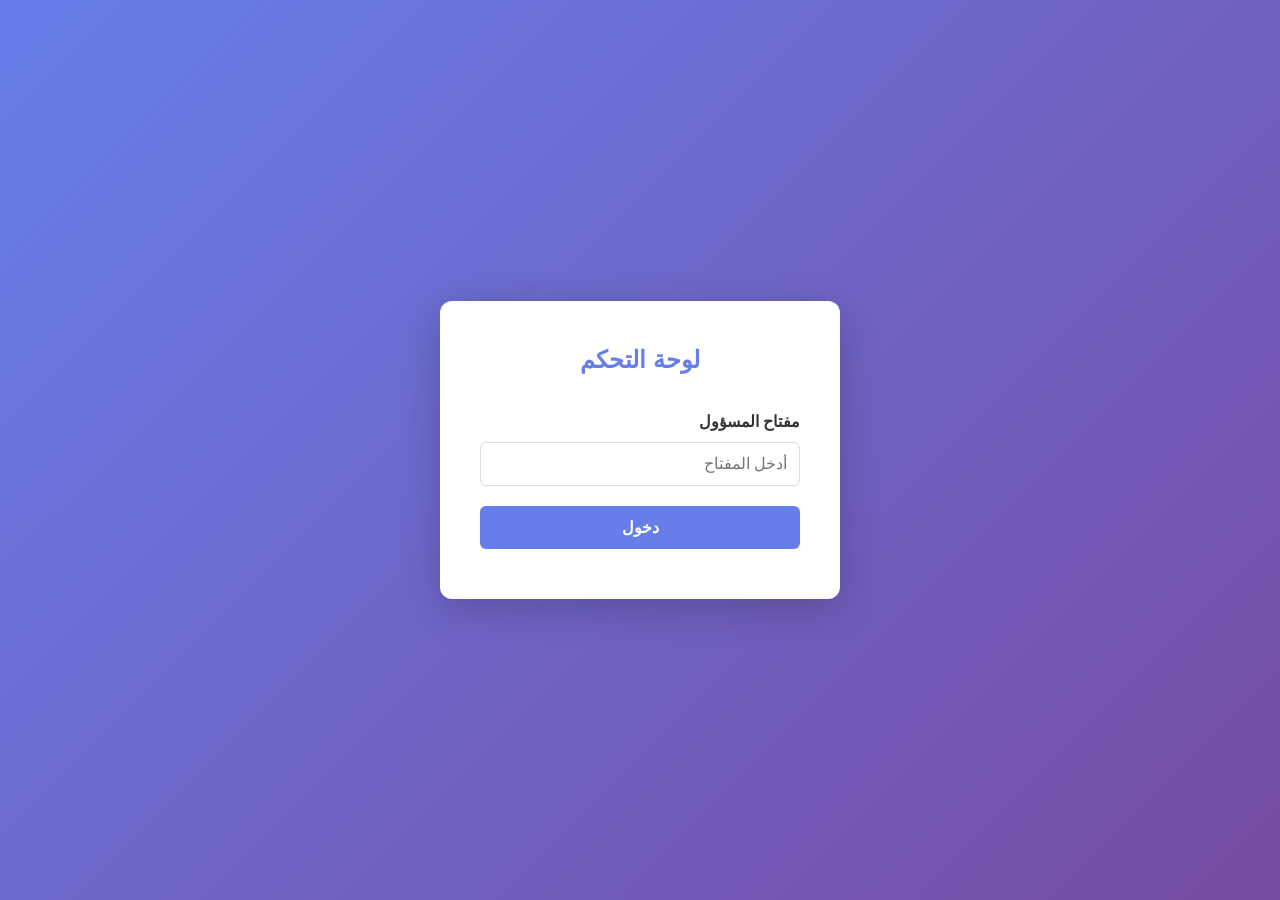
==== admin.html @ 454ccf88 "مزامنة تلقائية 2026-09-12 16:45" ====
<!DOCTYPE html>
<html lang="ar" dir="rtl">
<head>
<meta charset="UTF-8">
<meta name="viewport" content="width=device-width, initial-scale=1.0">
<title>لوحة التحكم - SPACEBOOKs</title>
<link rel="icon" type="image/png" sizes="32x32" href="assets/favicon-32.png">
<style>
* {
  margin: 0;
  padding: 0;
  box-sizing: border-box;
}
body {
  font-family: Cairo, 'Segoe UI', Tahoma, Geneva, Verdana, sans-serif;
  background: #f5f5f5;
  color: #333;
  line-height: 1.6;
}
.login-page {
  display: flex;
  align-items: center;
  justify-content: center;
  height: 100vh;
  background: linear-gradient(135deg, #667eea 0%, #764ba2 100%);
}
.login-card {
  background: white;
  padding: 40px;
  border-radius: 12px;
  box-shadow: 0 10px 40px rgba(0,0,0,.2);
  width: 100%;
  max-width: 400px;
}
.login-card h1 {
  text-align: center;
  margin-bottom: 30px;
  color: #667eea;
  font-size: 1.5rem;
}
.field {
  margin-bottom: 20px;
}
.field label {
  display: block;
  margin-bottom: 8px;
  font-weight: 600;
  color: #333;
}
.field input {
  width: 100%;
  padding: 12px;
  border: 1px solid #ddd;
  border-radius: 6px;
  font-size: 1rem;
  font-family: inherit;
}
.field input:focus {
  outline: none;
  border-color: #667eea;
  box-shadow: 0 0 0 3px rgba(102, 126, 234, 0.1);
}
.btn {
  padding: 12px 24px;
  border: none;
  border-radius: 6px;
  font-size: 1rem;
  font-weight: 600;
  cursor: pointer;
  transition: all 0.3s;
  font-family: inherit;
}
.btn-primary {
  background: #667eea;
  color: white;
  width: 100%;
}
.btn-primary:hover {
  background: #5568d3;
}
.btn-secondary {
  background: #e0e0e0;
  color: #333;
}
.btn-secondary:hover {
  background: #d0d0d0;
}
.btn-danger {
  background: #f43f5e;
  color: white;
}
.btn-danger:hover {
  background: #e63946;
}
.btn-success {
  background: #10b981;
  color: white;
}
.btn-success:hover {
  background: #059669;
}
.error-msg {
  color: #f43f5e;
  margin-top: 10px;
  text-align: center;
  font-size: 0.9rem;
}

.admin-layout {
  display: flex;
  height: 100vh;
}
.admin-sidebar {
  width: 250px;
  background: #2d3748;
  color: white;
  padding: 20px;
  overflow-y: auto;
}
.admin-sidebar h2 {
  margin-bottom: 30px;
  font-size: 1.2rem;
  padding-bottom: 15px;
  border-bottom: 1px solid rgba(255,255,255,.2);
}
.sidebar-nav {
  list-style: none;
}
.sidebar-nav li {
  margin-bottom: 10px;
}
.sidebar-nav button {
  width: 100%;
  padding: 12px;
  background: transparent;
  border: none;
  color: #ccc;
  text-align: right;
  cursor: pointer;
  border-radius: 6px;
  transition: all 0.3s;
  font-family: inherit;
  font-size: 0.95rem;
}
.sidebar-nav button:hover,
.sidebar-nav button.active {
  background: rgba(255,255,255,.1);
  color: white;
}
.admin-header {
  background: white;
  padding: 20px;
  border-bottom: 1px solid #e0e0e0;
  display: flex;
  justify-content: space-between;
  align-items: center;
}
.admin-header h1 {
  font-size: 1.5rem;
  color: #333;
}
.logout-btn {
  background: #f43f5e;
  color: white;
  border: none;
  padding: 10px 20px;
  border-radius: 6px;
  cursor: pointer;
  font-family: inherit;
}
.logout-btn:hover {
  background: #e63946;
}
.admin-content {
  flex: 1;
  overflow-y: auto;
  padding: 30px;
}
.panel {
  display: none;
}
.panel.active {
  display: block;
}

.section {
  background: white;
  padding: 30px;
  border-radius: 12px;
  margin-bottom: 30px;
  box-shadow: 0 2px 8px rgba(0,0,0,.1);
}
.section h2 {
  margin-bottom: 20px;
  color: #333;
}

.form-grid {
  display: grid;
  grid-template-columns: 1fr 1fr;
  gap: 20px;
  margin-bottom: 20px;
}
.form-grid.full {
  grid-template-columns: 1fr;
}

.items-list {
  border: 1px solid #e0e0e0;
  border-radius: 8px;
  overflow: hidden;
}
.item-row {
  padding: 15px;
  border-bottom: 1px solid #e0e0e0;
  display: flex;
  justify-content: space-between;
  align-items: center;
  gap: 15px;
}
.item-row:last-child {
  border-bottom: none;
}
.item-info {
  flex: 1;
  min-width: 0;
}
.item-info h4 {
  margin-bottom: 5px;
  color: #333;
  word-break: break-word;
}
.item-info p {
  font-size: 0.85rem;
  color: #666;
  margin: 2px 0;
}
.item-actions {
  display: flex;
  gap: 10px;
  flex-wrap: wrap;
}
.item-actions button {
  padding: 8px 12px;
  font-size: 0.85rem;
}

.status-badge {
  display: inline-block;
  padding: 4px 12px;
  border-radius: 20px;
  font-size: 0.8rem;
  font-weight: 600;
}
.status-published {
  background: #d1fae5;
  color: #065f46;
}
.status-draft {
  background: #fed7aa;
  color: #92400e;
}

.modal-overlay {
  display: none;
  position: fixed;
  top: 0;
  left: 0;
  right: 0;
  bottom: 0;
  background: rgba(0,0,0,.5);
  z-index: 1000;
  align-items: center;
  justify-content: center;
}
.modal-overlay.show {
  display: flex;
}
.modal-box {
  background: white;
  border-radius: 12px;
  padding: 30px;
  max-width: 600px;
  width: 90%;
  max-height: 90vh;
  overflow-y: auto;
  box-shadow: 0 10px 40px rgba(0,0,0,.3);
}
.modal-box h3 {
  margin-bottom: 20px;
  color: #333;
}
.modal-close {
  position: absolute;
  top: 20px;
  left: 20px;
  background: none;
  border: none;
  font-size: 1.5rem;
  cursor: pointer;
  color: #999;
}

.toast {
  position: fixed;
  bottom: 20px;
  right: 20px;
  background: #333;
  color: white;
  padding: 15px 20px;
  border-radius: 8px;
  box-shadow: 0 4px 12px rgba(0,0,0,.15);
  z-index: 2000;
  animation: slideIn 0.3s ease-out;
}
.toast.error {
  background: #f43f5e;
}
.toast.success {
  background: #10b981;
}
@keyframes slideIn {
  from {
    transform: translateX(400px);
    opacity: 0;
  }
  to {
    transform: translateX(0);
    opacity: 1;
  }
}

.link-generator {
  background: #f9fafb;
  padding: 20px;
  border-radius: 8px;
  margin-top: 20px;
}
.link-row {
  display: flex;
  gap: 10px;
  margin-bottom: 10px;
  align-items: center;
}
.link-row input {
  flex: 1;
  padding: 10px;
  border: 1px solid #ddd;
  border-radius: 6px;
  font-family: monospace;
  font-size: 0.9rem;
}
.link-row button {
  padding: 10px 15px;
  background: #667eea;
  color: white;
  border: none;
  border-radius: 6px;
  cursor: pointer;
  font-family: inherit;
}
.link-row button:hover {
  background: #5568d3;
}

.checkbox-group {
  display: flex;
  flex-wrap: wrap;
  gap: 15px;
  margin: 10px 0;
}
.checkbox-item {
  display: flex;
  align-items: center;
  gap: 8px;
}
.checkbox-item input {
  cursor: pointer;
}
.checkbox-item label {
  cursor: pointer;
  margin: 0;
}
</style>
</head>
<body>

<div id="loginPage" class="login-page">
  <div class="login-card">
    <h1>لوحة التحكم</h1>
    <form id="loginForm">
      <div class="field">
        <label>مفتاح المسؤول</label>
        <input type="password" id="adminKey" required placeholder="أدخل المفتاح">
      </div>
      <button type="submit" class="btn btn-primary">دخول</button>
      <div class="error-msg" id="loginError"></div>
    </form>
  </div>
</div>

<div id="adminPanel" style="display: none;">
  <div class="admin-layout">
    <div class="admin-sidebar">
      <h2>التحكم</h2>
      <ul class="sidebar-nav">
        <li><button data-panel="books">الكتب</button></li>
        <li><button data-panel="banners">البانرات</button></li>
        <li><button data-panel="series">السلاسل</button></li>
        <li><button data-panel="links">مولد الروابط</button></li>
      </ul>
      <button class="logout-btn" id="logoutBtn" style="margin-top: 30px; width: 100%;">تسجيل خروج</button>
    </div>

    <div style="flex: 1; display: flex; flex-direction: column;">
      <div class="admin-header">
        <h1 id="panelTitle">الكتب</h1>
        <span style="color: #999;">مرحباً بك في لوحة التحكم</span>
      </div>

      <div class="admin-content">
        <!-- الكتب -->
        <div id="books" class="panel active">
          <div class="section">
            <h2>إدارة الكتب</h2>
            <button class="btn btn-success" id="addBookBtn">+ كتاب جديد</button>
            <div id="booksList" class="items-list" style="margin-top: 20px;"></div>
          </div>
        </div>

        <!-- البانرات -->
        <div id="banners" class="panel">
          <div class="section">
            <h2>إدارة البانرات</h2>
            <button class="btn btn-success" id="addBannerBtn">+ بانر جديد</button>
            <div id="bannersList" class="items-list" style="margin-top: 20px;"></div>
          </div>
        </div>

        <!-- السلاسل -->
        <div id="series" class="panel">
          <div class="section">
            <h2>إدارة السلاسل</h2>
            <button class="btn btn-success" id="addSeriesBtn">+ سلسلة جديدة</button>
            <div id="seriesList" class="items-list" style="margin-top: 20px;"></div>
          </div>
        </div>

        <!-- مولد الروابط -->
        <div id="links" class="panel">
          <div class="section">
            <h2>مولد روابط العناصر</h2>
            <p style="color: #666; margin-bottom: 20px;">انسخ رابط أي عنصر وشاركه مع الآخرين</p>

            <div style="margin-bottom: 30px;">
              <h3 style="margin-bottom: 15px;">الكتب</h3>
              <div id="linksBooks"></div>
            </div>

            <div style="margin-bottom: 30px;">
              <h3 style="margin-bottom: 15px;">السلاسل</h3>
              <div id="linksSeries"></div>
            </div>

            <div>
              <h3 style="margin-bottom: 15px;">الأدوات</h3>
              <div class="link-generator">
                <div class="link-row">
                  <span style="min-width: 100px;">مساعدة:</span>
                  <input type="text" id="linkHelp" readonly value="">
                  <button type="button" class="copy-btn" data-target="linkHelp">نسخ</button>
                </div>
                <div class="link-row">
                  <span style="min-width: 100px;">قارن:</span>
                  <input type="text" id="linkCompare" readonly value="">
                  <button type="button" class="copy-btn" data-target="linkCompare">نسخ</button>
                </div>
                <div class="link-row">
                  <span style="min-width: 100px;">مشاكل:</span>
                  <input type="text" id="linkProblems" readonly value="">
                  <button type="button" class="copy-btn" data-target="linkProblems">نسخ</button>
                </div>
                <div class="link-row">
                  <span style="min-width: 100px;">FAQ:</span>
                  <input type="text" id="linkFaq" readonly value="">
                  <button type="button" class="copy-btn" data-target="linkFaq">نسخ</button>
                </div>
                <div class="link-row">
                  <span style="min-width: 100px;">اقترح:</span>
                  <input type="text" id="linkSuggest" readonly value="">
                  <button type="button" class="copy-btn" data-target="linkSuggest">نسخ</button>
                </div>
              </div>
            </div>
          </div>
        </div>
      </div>
    </div>
  </div>
</div>

<!-- Modal للكتب -->
<div id="bookModal" class="modal-overlay">
  <div class="modal-box">
    <button class="modal-close" onclick="closeModal('bookModal')">×</button>
    <h3 id="bookModalTitle">كتاب جديد</h3>
    <form id="bookForm">
      <div class="form-grid">
        <div class="field">
          <label>المعرف</label>
          <input type="text" id="bookId" required>
        </div>
        <div class="field">
          <label>العنوان</label>
          <input type="text" id="bookTitle" required>
        </div>
      </div>
      <div class="form-grid">
        <div class="field">
          <label>المؤلف</label>
          <input type="text" id="bookAuthor">
        </div>
        <div class="field">
          <label>السعر</label>
          <input type="number" id="bookPrice" step="0.01">
        </div>
      </div>
      <div class="form-grid full">
        <div class="field">
          <label>الوصف</label>
          <textarea id="bookDesc" rows="3" style="width: 100%; padding: 10px; border: 1px solid #ddd; border-radius: 6px; font-family: inherit;"></textarea>
        </div>
      </div>
      <div class="form-grid">
        <div class="field">
          <label>رابط الصورة</label>
          <input type="url" id="bookCover">
        </div>
        <div class="field">
          <label>التقييم</label>
          <input type="number" id="bookRating" step="0.1" min="0" max="5">
        </div>
      </div>
      <div class="checkbox-group">
        <div class="checkbox-item">
          <input type="checkbox" id="bookPublish">
          <label for="bookPublish">منشور</label>
        </div>
      </div>
      <div style="display: flex; gap: 10px; margin-top: 20px;">
        <button type="submit" class="btn btn-primary" style="flex: 1;">حفظ</button>
        <button type="button" class="btn btn-secondary" onclick="closeModal('bookModal')" style="flex: 1;">إلغاء</button>
      </div>
    </form>
  </div>
</div>

<!-- Modal للبانرات -->
<div id="bannerModal" class="modal-overlay">
  <div class="modal-box">
    <button class="modal-close" onclick="closeModal('bannerModal')">×</button>
    <h3 id="bannerModalTitle">بانر جديد</h3>
    <form id="bannerForm">
      <div class="form-grid">
        <div class="field">
          <label>المعرف</label>
          <input type="text" id="bannerId" required>
        </div>
        <div class="field">
          <label>الترتيب</label>
          <input type="number" id="bannerOrder" value="1">
        </div>
      </div>
      <div class="form-grid full">
        <div class="field">
          <label>النص التمهيدي</label>
          <input type="text" id="bannerLead">
        </div>
      </div>
      <div class="form-grid full">
        <div class="field">
          <label>العنوان</label>
          <input type="text" id="bannerTitle" required>
        </div>
      </div>
      <div class="form-grid full">
        <div class="field">
          <label>الوصف</label>
          <textarea id="bannerDesc" rows="3" style="width: 100%; padding: 10px; border: 1px solid #ddd; border-radius: 6px; font-family: inherit;"></textarea>
        </div>
      </div>
      <div class="form-grid">
        <div class="field">
          <label>الوجهة</label>
          <input type="text" id="bannerTarget" placeholder="books أو tool:help">
        </div>
        <div class="field">
          <label>رابط الصورة</label>
          <input type="url" id="bannerCover">
        </div>
      </div>
      <div class="checkbox-group">
        <div class="checkbox-item">
          <input type="checkbox" id="bannerPublish">
          <label for="bannerPublish">منشور</label>
        </div>
      </div>
      <div style="display: flex; gap: 10px; margin-top: 20px;">
        <button type="submit" class="btn btn-primary" style="flex: 1;">حفظ</button>
        <button type="button" class="btn btn-secondary" onclick="closeModal('bannerModal')" style="flex: 1;">إلغاء</button>
      </div>
    </form>
  </div>
</div>

<!-- Modal للسلاسل -->
<div id="seriesModal" class="modal-overlay">
  <div class="modal-box">
    <button class="modal-close" onclick="closeModal('seriesModal')">×</button>
    <h3 id="seriesModalTitle">سلسلة جديدة</h3>
    <form id="seriesForm">
      <div class="form-grid">
        <div class="field">
          <label>المعرف</label>
          <input type="text" id="seriesId" required>
        </div>
        <div class="field">
          <label>الاسم</label>
          <input type="text" id="seriesName" required>
        </div>
      </div>
      <div class="form-grid full">
        <div class="field">
          <label>الوصف</label>
          <textarea id="seriesDesc" rows="3" style="width: 100%; padding: 10px; border: 1px solid #ddd; border-radius: 6px; font-family: inherit;"></textarea>
        </div>
      </div>
      <div class="form-grid">
        <div class="field">
          <label>رابط الصورة</label>
          <input type="url" id="seriesCover">
        </div>
        <div class="field">
          <label>الخصم</label>
          <input type="text" id="seriesDiscount" placeholder="مثلاً: 10%">
        </div>
      </div>
      <div class="form-grid full">
        <div class="field">
          <label>أرقام الكتب (فاصل &)</label>
          <input type="text" id="seriesMemberIds" placeholder="1&2&3">
        </div>
      </div>
      <div class="checkbox-group">
        <div class="checkbox-item">
          <input type="checkbox" id="seriesPublish">
          <label for="seriesPublish">منشور</label>
        </div>
      </div>
      <div style="display: flex; gap: 10px; margin-top: 20px;">
        <button type="submit" class="btn btn-primary" style="flex: 1;">حفظ</button>
        <button type="button" class="btn btn-secondary" onclick="closeModal('seriesModal')" style="flex: 1;">إلغاء</button>
      </div>
    </form>
  </div>
</div>

<script>
const API_BASE = '/api';
const BASE_URL = window.location.origin;
let adminKey = localStorage.getItem('spacebooks_admin_key') || '';
let currentEditId = null;
let currentEditType = null;

// تسجيل دخول
document.getElementById('loginForm').addEventListener('submit', async e => {
  e.preventDefault();
  const key = document.getElementById('adminKey').value;
  const error = document.getElementById('loginError');
  error.textContent = '';

  try {
    const res = await fetch(API_BASE + '/admin/books', {
      headers: { 'x-admin-key': key }
    });
    if (res.status === 403) {
      error.textContent = 'مفتاح غير صحيح';
      return;
    }
    if (!res.ok) throw new Error('خطأ في الاتصال');

    adminKey = key;
    localStorage.setItem('spacebooks_admin_key', key);
    document.getElementById('loginPage').style.display = 'none';
    document.getElementById('adminPanel').style.display = 'flex';

    loadBooks();
    loadBanners();
    loadSeries();
    generateLinks();
  } catch (err) {
    error.textContent = 'حدث خطأ: ' + err.message;
  }
});

// تسجيل خروج
document.getElementById('logoutBtn').addEventListener('click', () => {
  adminKey = '';
  localStorage.removeItem('spacebooks_admin_key');
  document.getElementById('adminPanel').style.display = 'none';
  document.getElementById('loginPage').style.display = 'flex';
  document.getElementById('adminKey').value = '';
});

// التنقل بين الأقسام
document.querySelectorAll('.sidebar-nav button').forEach(btn => {
  btn.addEventListener('click', e => {
    const panelId = e.target.dataset.panel;
    document.querySelectorAll('.panel').forEach(p => p.classList.remove('active'));
    document.getElementById(panelId).classList.add('active');

    document.querySelectorAll('.sidebar-nav button').forEach(b => b.classList.remove('active'));
    e.target.classList.add('active');

    const titles = { books: 'الكتب', banners: 'البانرات', series: 'السلاسل', links: 'مولد الروابط' };
    document.getElementById('panelTitle').textContent = titles[panelId] || 'التحكم';
  });
});

// ============= الكتب =============
async function loadBooks() {
  try {
    const res = await fetch(API_BASE + '/admin/books', {
      headers: { 'x-admin-key': adminKey }
    });
    if (!res.ok) throw new Error('فشل تحميل الكتب');
    const data = await res.json();
    const list = document.getElementById('booksList');
    list.innerHTML = (data.books || []).map(b => `
      <div class="item-row">
        <div class="item-info">
          <h4>${escapeHtml(b.title)}</h4>
          <p>المعرف: <code>${escapeHtml(b.id)}</code></p>
          <p>${escapeHtml(b.author || '-')}</p>
          <p style="color: #667eea; font-weight: 600;">${b.price} د.أ</p>
          <span class="status-badge ${b.publish === 'نشر' ? 'status-published' : 'status-draft'}">${b.publish || 'مسودة'}</span>
        </div>
        <div class="item-actions">
          <button class="btn btn-secondary" onclick="editBook('${escapeHtml(b.id)}')">تعديل</button>
          <button class="btn btn-danger" onclick="deleteBook('${escapeHtml(b.id)}')">حذف</button>
          <button class="btn btn-success copy-btn" onclick="copyLink('book', '${escapeHtml(b.id)}')">نسخ الرابط</button>
        </div>
      </div>
    `).join('');
  } catch (err) {
    showToast('خطأ: ' + err.message, 'error');
  }
}

document.getElementById('addBookBtn').addEventListener('click', () => {
  currentEditId = null;
  document.getElementById('bookModalTitle').textContent = 'كتاب جديد';
  document.getElementById('bookForm').reset();
  openModal('bookModal');
});

async function editBook(id) {
  try {
    const res = await fetch(API_BASE + '/admin/books', {
      headers: { 'x-admin-key': adminKey }
    });
    const data = await res.json();
    const book = data.books.find(b => b.id === id);
    if (!book) throw new Error('الكتاب غير موجود');

    currentEditId = id;
    document.getElementById('bookModalTitle').textContent = 'تعديل كتاب';
    document.getElementById('bookId').value = book.id;
    document.getElementById('bookTitle').value = book.title || '';
    document.getElementById('bookAuthor').value = book.author || '';
    document.getElementById('bookPrice').value = book.price || '';
    document.getElementById('bookDesc').value = book.desc || '';
    document.getElementById('bookCover').value = book.cover || '';
    document.getElementById('bookRating').value = book.rating || '';
    document.getElementById('bookPublish').checked = book.publish === 'نشر';
    openModal('bookModal');
  } catch (err) {
    showToast('خطأ: ' + err.message, 'error');
  }
}

async function deleteBook(id) {
  if (!confirm('هل تريد حذف هذا الكتاب؟')) return;
  try {
    const res = await fetch(API_BASE + '/admin/books', {
      method: 'POST',
      headers: { 'x-admin-key': adminKey, 'Content-Type': 'application/json' },
      body: JSON.stringify({ action: 'delete', id })
    });
    if (!res.ok) throw new Error('فشل الحذف');
    showToast('تم الحذف بنجاح', 'success');
    loadBooks();
  } catch (err) {
    showToast('خطأ: ' + err.message, 'error');
  }
}

document.getElementById('bookForm').addEventListener('submit', async e => {
  e.preventDefault();
  try {
    const book = {
      id: document.getElementById('bookId').value,
      title: document.getElementById('bookTitle').value,
      author: document.getElementById('bookAuthor').value,
      price: Number(document.getElementById('bookPrice').value),
      desc: document.getElementById('bookDesc').value,
      cover: document.getElementById('bookCover').value,
      rating: document.getElementById('bookRating').value,
      publish: document.getElementById('bookPublish').checked ? 'نشر' : 'متوقف'
    };

    const res = await fetch(API_BASE + '/admin/books', {
      method: 'POST',
      headers: { 'x-admin-key': adminKey, 'Content-Type': 'application/json' },
      body: JSON.stringify({ action: 'upsert', data: book })
    });
    if (!res.ok) throw new Error('فشل الحفظ');
    showToast('تم الحفظ بنجاح', 'success');
    closeModal('bookModal');
    loadBooks();
  } catch (err) {
    showToast('خطأ: ' + err.message, 'error');
  }
});

// ============= البانرات =============
async function loadBanners() {
  try {
    const res = await fetch(API_BASE + '/admin/banners', {
      headers: { 'x-admin-key': adminKey }
    });
    if (!res.ok) throw new Error('فشل تحميل البانرات');
    const data = await res.json();
    const list = document.getElementById('bannersList');
    list.innerHTML = (data.banners || []).map(b => `
      <div class="item-row">
        <div class="item-info">
          <h4>${escapeHtml(b.title)}</h4>
          <p>المعرف: <code>${escapeHtml(b.id)}</code></p>
          <p>${escapeHtml(b.desc || '-')}</p>
          <span class="status-badge ${b.available === false ? 'status-draft' : 'status-published'}">${b.available !== false ? 'نشر' : 'متوقف'}</span>
        </div>
        <div class="item-actions">
          <button class="btn btn-secondary" onclick="editBanner('${escapeHtml(b.id)}')">تعديل</button>
          <button class="btn btn-danger" onclick="deleteBanner('${escapeHtml(b.id)}')">حذف</button>
          <button class="btn btn-success copy-btn" onclick="copyLink('banner', '${escapeHtml(b.id)}')">نسخ الرابط</button>
        </div>
      </div>
    `).join('');
  } catch (err) {
    showToast('خطأ: ' + err.message, 'error');
  }
}

document.getElementById('addBannerBtn').addEventListener('click', () => {
  currentEditId = null;
  document.getElementById('bannerModalTitle').textContent = 'بانر جديد';
  document.getElementById('bannerForm').reset();
  document.getElementById('bannerPublish').checked = true;
  openModal('bannerModal');
});

async function editBanner(id) {
  try {
    const res = await fetch(API_BASE + '/admin/banners', {
      headers: { 'x-admin-key': adminKey }
    });
    const data = await res.json();
    const banner = data.banners.find(b => b.id === id);
    if (!banner) throw new Error('البانر غير موجود');

    document.getElementById('bannerModalTitle').textContent = 'تعديل بانر';
    document.getElementById('bannerId').value = banner.id;
    document.getElementById('bannerOrder').value = banner.order || 1;
    document.getElementById('bannerLead').value = banner.lead || '';
    document.getElementById('bannerTitle').value = banner.title || '';
    document.getElementById('bannerDesc').value = banner.desc || '';
    document.getElementById('bannerTarget').value = banner.target || '';
    document.getElementById('bannerCover').value = banner.cover || '';
    document.getElementById('bannerPublish').checked = banner.available !== false;
    openModal('bannerModal');
  } catch (err) {
    showToast('خطأ: ' + err.message, 'error');
  }
}

async function deleteBanner(id) {
  if (!confirm('هل تريد حذف هذا البانر؟')) return;
  try {
    const res = await fetch(API_BASE + '/admin/banners', {
      method: 'POST',
      headers: { 'x-admin-key': adminKey, 'Content-Type': 'application/json' },
      body: JSON.stringify({ action: 'delete', id })
    });
    if (!res.ok) throw new Error('فشل الحذف');
    showToast('تم الحذف بنجاح', 'success');
    loadBanners();
  } catch (err) {
    showToast('خطأ: ' + err.message, 'error');
  }
}

document.getElementById('bannerForm').addEventListener('submit', async e => {
  e.preventDefault();
  try {
    const banner = {
      id: document.getElementById('bannerId').value,
      order: Number(document.getElementById('bannerOrder').value),
      lead: document.getElementById('bannerLead').value,
      title: document.getElementById('bannerTitle').value,
      desc: document.getElementById('bannerDesc').value,
      target: document.getElementById('bannerTarget').value,
      cover: document.getElementById('bannerCover').value,
      available: document.getElementById('bannerPublish').checked
    };

    const res = await fetch(API_BASE + '/admin/banners', {
      method: 'POST',
      headers: { 'x-admin-key': adminKey, 'Content-Type': 'application/json' },
      body: JSON.stringify({ action: 'upsert', data: banner })
    });
    if (!res.ok) throw new Error('فشل الحفظ');
    showToast('تم الحفظ بنجاح', 'success');
    closeModal('bannerModal');
    loadBanners();
  } catch (err) {
    showToast('خطأ: ' + err.message, 'error');
  }
});

// ============= السلاسل =============
async function loadSeries() {
  try {
    const res = await fetch(API_BASE + '/admin/series', {
      headers: { 'x-admin-key': adminKey }
    });
    if (!res.ok) throw new Error('فشل تحميل السلاسل');
    const data = await res.json();
    const list = document.getElementById('seriesList');
    list.innerHTML = (data.series || []).map(s => `
      <div class="item-row">
        <div class="item-info">
          <h4>${escapeHtml(s.name)}</h4>
          <p>المعرف: <code>${escapeHtml(s.id)}</code></p>
          <p>${escapeHtml(s.desc || '-')}</p>
          <p style="color: #667eea; font-weight: 600;">${s.price} د.أ ${s.discount ? ' · خصم: ' + escapeHtml(s.discount) : ''}</p>
          <span class="status-badge ${s.available === false ? 'status-draft' : 'status-published'}">${s.available !== false ? 'نشر' : 'متوقف'}</span>
        </div>
        <div class="item-actions">
          <button class="btn btn-secondary" onclick="editSeries('${escapeHtml(s.id)}')">تعديل</button>
          <button class="btn btn-danger" onclick="deleteSeries('${escapeHtml(s.id)}')">حذف</button>
          <button class="btn btn-success copy-btn" onclick="copyLink('series', '${escapeHtml(s.id)}')">نسخ الرابط</button>
        </div>
      </div>
    `).join('');
  } catch (err) {
    showToast('خطأ: ' + err.message, 'error');
  }
}

document.getElementById('addSeriesBtn').addEventListener('click', () => {
  currentEditId = null;
  document.getElementById('seriesModalTitle').textContent = 'سلسلة جديدة';
  document.getElementById('seriesForm').reset();
  document.getElementById('seriesPublish').checked = true;
  openModal('seriesModal');
});

async function editSeries(id) {
  try {
    const res = await fetch(API_BASE + '/admin/series', {
      headers: { 'x-admin-key': adminKey }
    });
    const data = await res.json();
    const series = data.series.find(s => s.id === id);
    if (!series) throw new Error('السلسلة غير موجودة');

    document.getElementById('seriesModalTitle').textContent = 'تعديل سلسلة';
    document.getElementById('seriesId').value = series.id;
    document.getElementById('seriesName').value = series.name || '';
    document.getElementById('seriesDesc').value = series.desc || '';
    document.getElementById('seriesCover').value = series.cover || '';
    document.getElementById('seriesDiscount').value = series.discount || '';
    document.getElementById('seriesMemberIds').value = (series.memberIds || []).join('&');
    document.getElementById('seriesPublish').checked = series.available !== false;
    openModal('seriesModal');
  } catch (err) {
    showToast('خطأ: ' + err.message, 'error');
  }
}

async function deleteSeries(id) {
  if (!confirm('هل تريد حذف هذه السلسلة؟')) return;
  try {
    const res = await fetch(API_BASE + '/admin/series', {
      method: 'POST',
      headers: { 'x-admin-key': adminKey, 'Content-Type': 'application/json' },
      body: JSON.stringify({ action: 'delete', id })
    });
    if (!res.ok) throw new Error('فشل الحذف');
    showToast('تم الحذف بنجاح', 'success');
    loadSeries();
  } catch (err) {
    showToast('خطأ: ' + err.message, 'error');
  }
}

document.getElementById('seriesForm').addEventListener('submit', async e => {
  e.preventDefault();
  try {
    const memberIds = document.getElementById('seriesMemberIds').value
      .split(/[&\/]/)
      .map(id => id.trim())
      .filter(Boolean);

    const series = {
      id: document.getElementById('seriesId').value,
      name: document.getElementById('seriesName').value,
      desc: document.getElementById('seriesDesc').value,
      cover: document.getElementById('seriesCover').value,
      discount: document.getElementById('seriesDiscount').value,
      memberIds,
      available: document.getElementById('seriesPublish').checked
    };

    const res = await fetch(API_BASE + '/admin/series', {
      method: 'POST',
      headers: { 'x-admin-key': adminKey, 'Content-Type': 'application/json' },
      body: JSON.stringify({ action: 'upsert', data: series })
    });
    if (!res.ok) throw new Error('فشل الحفظ');
    showToast('تم الحفظ بنجاح', 'success');
    closeModal('seriesModal');
    loadSeries();
  } catch (err) {
    showToast('خطأ: ' + err.message, 'error');
  }
});

// ============= مولد الروابط =============
async function generateLinks() {
  try {
    // الكتب
    const booksRes = await fetch(API_BASE + '/admin/books', {
      headers: { 'x-admin-key': adminKey }
    });
    const booksData = await booksRes.json();
    const linksBooks = document.getElementById('linksBooks');
    linksBooks.innerHTML = (booksData.books || [])
      .filter(b => b.publish === 'نشر')
      .map(b => `
      <div class="link-generator">
        <div class="link-row">
          <span style="min-width: 150px;">${escapeHtml(b.title.substring(0, 20))}</span>
          <input type="text" readonly value="${BASE_URL}?book=${encodeURIComponent(b.id)}">
          <button type="button" class="copy-btn" onclick="copyToClipboard(this)">نسخ</button>
        </div>
      </div>
    `).join('');

    // السلاسل
    const seriesRes = await fetch(API_BASE + '/admin/series', {
      headers: { 'x-admin-key': adminKey }
    });
    const seriesData = await seriesRes.json();
    const linksSeries = document.getElementById('linksSeries');
    linksSeries.innerHTML = (seriesData.series || [])
      .filter(s => s.available !== false)
      .map(s => `
      <div class="link-generator">
        <div class="link-row">
          <span style="min-width: 150px;">${escapeHtml(s.name.substring(0, 20))}</span>
          <input type="text" readonly value="${BASE_URL}?series=${encodeURIComponent(s.id)}">
          <button type="button" class="copy-btn" onclick="copyToClipboard(this)">نسخ</button>
        </div>
      </div>
    `).join('');

    // الأدوات
    document.getElementById('linkHelp').value = BASE_URL + '?tool=help';
    document.getElementById('linkCompare').value = BASE_URL + '?tool=compare';
    document.getElementById('linkProblems').value = BASE_URL + '?tool=problems';
    document.getElementById('linkFaq').value = BASE_URL + '?tool=faq';
    document.getElementById('linkSuggest').value = BASE_URL + '?tool=suggest';
  } catch (err) {
    showToast('خطأ في تحميل الروابط: ' + err.message, 'error');
  }
}

function copyToClipboard(btn) {
  const input = btn.previousElementSibling;
  navigator.clipboard.writeText(input.value).then(() => {
    showToast('تم النسخ بنجاح', 'success');
  }).catch(() => {
    showToast('فشل النسخ', 'error');
  });
}

function copyLink(type, id) {
  const url = type === 'book' ? `${BASE_URL}?book=${encodeURIComponent(id)}`
            : type === 'series' ? `${BASE_URL}?series=${encodeURIComponent(id)}`
            : type === 'banner' ? `${BASE_URL}?banner=${encodeURIComponent(id)}`
            : BASE_URL;
  navigator.clipboard.writeText(url).then(() => {
    showToast('تم نسخ الرابط بنجاح', 'success');
  }).catch(() => {
    showToast('فشل النسخ', 'error');
  });
}

// ============= أدوات =============
function openModal(id) {
  document.getElementById(id).classList.add('show');
}

function closeModal(id) {
  document.getElementById(id).classList.remove('show');
}

function showToast(message, type = 'success') {
  const toast = document.createElement('div');
  toast.className = 'toast ' + type;
  toast.textContent = message;
  document.body.appendChild(toast);
  setTimeout(() => toast.remove(), 3000);
}

function escapeHtml(text) {
  if (!text) return '';
  const div = document.createElement('div');
  div.textContent = text;
  return div.innerHTML;
}

// التحقق من تسجيل الدخول عند التحميل
window.addEventListener('load', () => {
  const savedKey = localStorage.getItem('spacebooks_admin_key');
  if (savedKey) {
    adminKey = savedKey;
    fetch(API_BASE + '/admin/books', {
      headers: { 'x-admin-key': adminKey }
    }).then(res => {
      if (res.ok) {
        document.getElementById('loginPage').style.display = 'none';
        document.getElementById('adminPanel').style.display = 'flex';
        loadBooks();
        loadBanners();
        loadSeries();
        generateLinks();
      }
    });
  }
});

// إغلاق المودالات عند الضغط خارجها
document.querySelectorAll('.modal-overlay').forEach(overlay => {
  overlay.addEventListener('click', e => {
    if (e.target === overlay) overlay.classList.remove('show');
  });
});
</script>

</body>
</html>
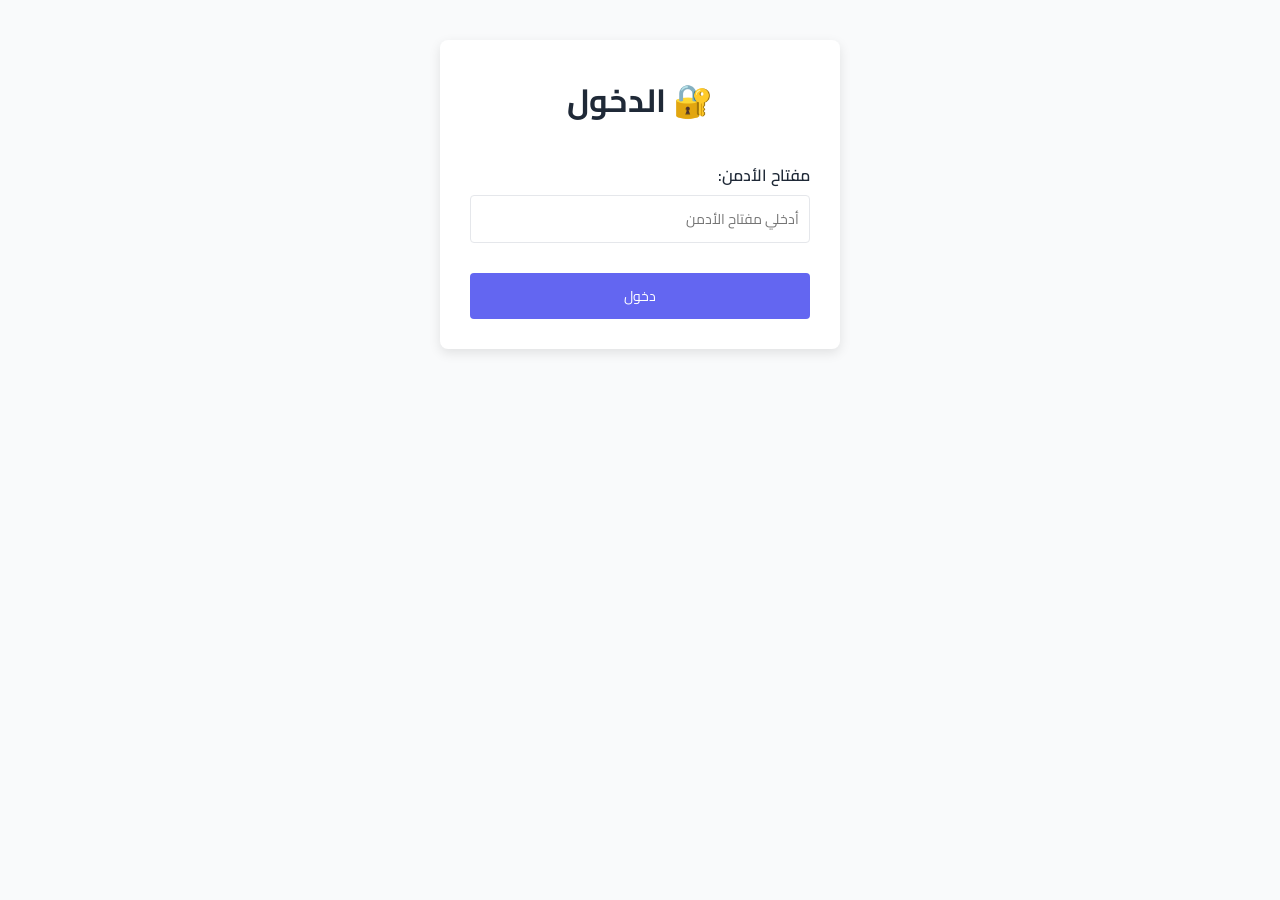
==== commit 9e83603a: "مزامنة تلقائية 2026-09-12 18:15" ====
--- a/admin.html
+++ b/admin.html
@@ -1,1172 +1,729 @@
 <!DOCTYPE html>
-<html lang="ar" dir="rtl">
+<html dir="rtl" lang="ar">
 <head>
-<meta charset="UTF-8">
-<meta name="viewport" content="width=device-width, initial-scale=1.0">
-<title>لوحة التحكم - SPACEBOOKs</title>
-<link rel="icon" type="image/png" sizes="32x32" href="assets/favicon-32.png">
-<style>
-* {
-  margin: 0;
-  padding: 0;
-  box-sizing: border-box;
-}
-body {
-  font-family: Cairo, 'Segoe UI', Tahoma, Geneva, Verdana, sans-serif;
-  background: #f5f5f5;
-  color: #333;
-  line-height: 1.6;
-}
-.login-page {
-  display: flex;
-  align-items: center;
-  justify-content: center;
-  height: 100vh;
-  background: linear-gradient(135deg, #667eea 0%, #764ba2 100%);
-}
-.login-card {
-  background: white;
-  padding: 40px;
-  border-radius: 12px;
-  box-shadow: 0 10px 40px rgba(0,0,0,.2);
-  width: 100%;
-  max-width: 400px;
-}
-.login-card h1 {
-  text-align: center;
-  margin-bottom: 30px;
-  color: #667eea;
-  font-size: 1.5rem;
-}
-.field {
-  margin-bottom: 20px;
-}
-.field label {
-  display: block;
-  margin-bottom: 8px;
-  font-weight: 600;
-  color: #333;
-}
-.field input {
-  width: 100%;
-  padding: 12px;
-  border: 1px solid #ddd;
-  border-radius: 6px;
-  font-size: 1rem;
-  font-family: inherit;
-}
-.field input:focus {
-  outline: none;
-  border-color: #667eea;
-  box-shadow: 0 0 0 3px rgba(102, 126, 234, 0.1);
-}
-.btn {
-  padding: 12px 24px;
-  border: none;
-  border-radius: 6px;
-  font-size: 1rem;
-  font-weight: 600;
-  cursor: pointer;
-  transition: all 0.3s;
-  font-family: inherit;
-}
-.btn-primary {
-  background: #667eea;
-  color: white;
-  width: 100%;
-}
-.btn-primary:hover {
-  background: #5568d3;
-}
-.btn-secondary {
-  background: #e0e0e0;
-  color: #333;
-}
-.btn-secondary:hover {
-  background: #d0d0d0;
-}
-.btn-danger {
-  background: #f43f5e;
-  color: white;
-}
-.btn-danger:hover {
-  background: #e63946;
-}
-.btn-success {
-  background: #10b981;
-  color: white;
-}
-.btn-success:hover {
-  background: #059669;
-}
-.error-msg {
-  color: #f43f5e;
-  margin-top: 10px;
-  text-align: center;
-  font-size: 0.9rem;
-}
-
-.admin-layout {
-  display: flex;
-  height: 100vh;
-}
-.admin-sidebar {
-  width: 250px;
-  background: #2d3748;
-  color: white;
-  padding: 20px;
-  overflow-y: auto;
-}
-.admin-sidebar h2 {
-  margin-bottom: 30px;
-  font-size: 1.2rem;
-  padding-bottom: 15px;
-  border-bottom: 1px solid rgba(255,255,255,.2);
-}
-.sidebar-nav {
-  list-style: none;
-}
-.sidebar-nav li {
-  margin-bottom: 10px;
-}
-.sidebar-nav button {
-  width: 100%;
-  padding: 12px;
-  background: transparent;
-  border: none;
-  color: #ccc;
-  text-align: right;
-  cursor: pointer;
-  border-radius: 6px;
-  transition: all 0.3s;
-  font-family: inherit;
-  font-size: 0.95rem;
-}
-.sidebar-nav button:hover,
-.sidebar-nav button.active {
-  background: rgba(255,255,255,.1);
-  color: white;
-}
-.admin-header {
-  background: white;
-  padding: 20px;
-  border-bottom: 1px solid #e0e0e0;
-  display: flex;
-  justify-content: space-between;
-  align-items: center;
-}
-.admin-header h1 {
-  font-size: 1.5rem;
-  color: #333;
-}
-.logout-btn {
-  background: #f43f5e;
-  color: white;
-  border: none;
-  padding: 10px 20px;
-  border-radius: 6px;
-  cursor: pointer;
-  font-family: inherit;
-}
-.logout-btn:hover {
-  background: #e63946;
-}
-.admin-content {
-  flex: 1;
-  overflow-y: auto;
-  padding: 30px;
-}
-.panel {
-  display: none;
-}
-.panel.active {
-  display: block;
-}
-
-.section {
-  background: white;
-  padding: 30px;
-  border-radius: 12px;
-  margin-bottom: 30px;
-  box-shadow: 0 2px 8px rgba(0,0,0,.1);
-}
-.section h2 {
-  margin-bottom: 20px;
-  color: #333;
-}
-
-.form-grid {
-  display: grid;
-  grid-template-columns: 1fr 1fr;
-  gap: 20px;
-  margin-bottom: 20px;
-}
-.form-grid.full {
-  grid-template-columns: 1fr;
-}
-
-.items-list {
-  border: 1px solid #e0e0e0;
-  border-radius: 8px;
-  overflow: hidden;
-}
-.item-row {
-  padding: 15px;
-  border-bottom: 1px solid #e0e0e0;
-  display: flex;
-  justify-content: space-between;
-  align-items: center;
-  gap: 15px;
-}
-.item-row:last-child {
-  border-bottom: none;
-}
-.item-info {
-  flex: 1;
-  min-width: 0;
-}
-.item-info h4 {
-  margin-bottom: 5px;
-  color: #333;
-  word-break: break-word;
-}
-.item-info p {
-  font-size: 0.85rem;
-  color: #666;
-  margin: 2px 0;
-}
-.item-actions {
-  display: flex;
-  gap: 10px;
-  flex-wrap: wrap;
-}
-.item-actions button {
-  padding: 8px 12px;
-  font-size: 0.85rem;
-}
-
-.status-badge {
-  display: inline-block;
-  padding: 4px 12px;
-  border-radius: 20px;
-  font-size: 0.8rem;
-  font-weight: 600;
-}
-.status-published {
-  background: #d1fae5;
-  color: #065f46;
-}
-.status-draft {
-  background: #fed7aa;
-  color: #92400e;
-}
-
-.modal-overlay {
-  display: none;
-  position: fixed;
-  top: 0;
-  left: 0;
-  right: 0;
-  bottom: 0;
-  background: rgba(0,0,0,.5);
-  z-index: 1000;
-  align-items: center;
-  justify-content: center;
-}
-.modal-overlay.show {
-  display: flex;
-}
-.modal-box {
-  background: white;
-  border-radius: 12px;
-  padding: 30px;
-  max-width: 600px;
-  width: 90%;
-  max-height: 90vh;
-  overflow-y: auto;
-  box-shadow: 0 10px 40px rgba(0,0,0,.3);
-}
-.modal-box h3 {
-  margin-bottom: 20px;
-  color: #333;
-}
-.modal-close {
-  position: absolute;
-  top: 20px;
-  left: 20px;
-  background: none;
-  border: none;
-  font-size: 1.5rem;
-  cursor: pointer;
-  color: #999;
-}
-
-.toast {
-  position: fixed;
-  bottom: 20px;
-  right: 20px;
-  background: #333;
-  color: white;
-  padding: 15px 20px;
-  border-radius: 8px;
-  box-shadow: 0 4px 12px rgba(0,0,0,.15);
-  z-index: 2000;
-  animation: slideIn 0.3s ease-out;
-}
-.toast.error {
-  background: #f43f5e;
-}
-.toast.success {
-  background: #10b981;
-}
-@keyframes slideIn {
-  from {
-    transform: translateX(400px);
-    opacity: 0;
-  }
-  to {
-    transform: translateX(0);
-    opacity: 1;
-  }
-}
-
-.link-generator {
-  background: #f9fafb;
-  padding: 20px;
-  border-radius: 8px;
-  margin-top: 20px;
-}
-.link-row {
-  display: flex;
-  gap: 10px;
-  margin-bottom: 10px;
-  align-items: center;
-}
-.link-row input {
-  flex: 1;
-  padding: 10px;
-  border: 1px solid #ddd;
-  border-radius: 6px;
-  font-family: monospace;
-  font-size: 0.9rem;
-}
-.link-row button {
-  padding: 10px 15px;
-  background: #667eea;
-  color: white;
-  border: none;
-  border-radius: 6px;
-  cursor: pointer;
-  font-family: inherit;
-}
-.link-row button:hover {
-  background: #5568d3;
-}
-
-.checkbox-group {
-  display: flex;
-  flex-wrap: wrap;
-  gap: 15px;
-  margin: 10px 0;
-}
-.checkbox-item {
-  display: flex;
-  align-items: center;
-  gap: 8px;
-}
-.checkbox-item input {
-  cursor: pointer;
-}
-.checkbox-item label {
-  cursor: pointer;
-  margin: 0;
-}
-</style>
+  <meta charset="UTF-8">
+  <meta name="viewport" content="width=device-width, initial-scale=1.0">
+  <title>لوحة تحكم SPACEBOOKs</title>
+  <link href="https://fonts.googleapis.com/css2?family=Cairo:wght@400;600;700&display=swap" rel="stylesheet">
+  <style>
+    :root {
+      --primary: #6366f1;
+      --danger: #ef4444;
+      --success: #22c55e;
+      --border: #e5e7eb;
+      --bg: #f9fafb;
+      --text: #1f2937;
+    }
+
+    * { margin: 0; padding: 0; box-sizing: border-box; }
+    body { font-family: Cairo, sans-serif; background: var(--bg); color: var(--text); }
+
+    .container { display: flex; height: 100vh; }
+    .sidebar { width: 200px; background: white; border-left: 1px solid var(--border); padding: 20px; overflow-y: auto; }
+    .main { flex: 1; display: flex; flex-direction: column; }
+    .header { background: white; border-bottom: 1px solid var(--border); padding: 20px; box-shadow: 0 1px 3px rgba(0,0,0,0.1); }
+    .content { flex: 1; padding: 20px; overflow-y: auto; }
+
+    .tab-btn {
+      display: block; width: 100%; padding: 10px; margin: 5px 0; background: none; border: none;
+      border-right: 3px solid transparent; cursor: pointer; text-align: right; color: #6b7280;
+      transition: all 0.2s;
+    }
+    .tab-btn:hover { background: var(--bg); }
+    .tab-btn.active { color: var(--primary); border-right-color: var(--primary); background: var(--bg); }
+
+    .panel { display: none; }
+    .panel.active { display: block; }
+
+    .grid { display: grid; grid-template-columns: 1fr 1fr; gap: 20px; }
+    .left { }
+    .right { }
+
+    .item-list { list-style: none; border: 1px solid var(--border); border-radius: 6px; }
+    .item-list li { padding: 12px; border-bottom: 1px solid var(--border); display: flex; justify-content: space-between; align-items: center; }
+    .item-list li:last-child { border-bottom: none; }
+    .item-list li:hover { background: var(--bg); }
+
+    .form-group { margin: 15px 0; }
+    label { display: block; margin-bottom: 5px; font-weight: 600; }
+    input, textarea, select {
+      width: 100%; padding: 10px; border: 1px solid var(--border); border-radius: 4px;
+      font-family: Cairo, sans-serif; font-size: 14px;
+    }
+    textarea { resize: vertical; min-height: 100px; }
+
+    .button-group { display: flex; gap: 10px; margin-top: 15px; }
+    button { padding: 10px 16px; border: none; border-radius: 4px; cursor: pointer; font-family: Cairo, sans-serif; font-size: 14px; }
+    .btn-primary { background: var(--primary); color: white; }
+    .btn-primary:hover { opacity: 0.9; }
+    .btn-danger { background: var(--danger); color: white; }
+    .btn-danger:hover { opacity: 0.9; }
+    .btn-secondary { background: #e5e7eb; color: var(--text); }
+    .btn-secondary:hover { background: #d1d5db; }
+    .btn-sm { padding: 6px 10px; font-size: 12px; }
+
+    .modal { display: none; position: fixed; inset: 0; background: rgba(0,0,0,0.5); z-index: 1000; }
+    .modal.show { display: flex; align-items: center; justify-content: center; }
+    .modal-content { background: white; padding: 30px; border-radius: 8px; width: 90%; max-width: 500px; max-height: 80vh; overflow-y: auto; }
+    .modal-header { font-size: 18px; font-weight: 700; margin-bottom: 20px; display: flex; justify-content: space-between; }
+    .modal-close { background: none; border: none; font-size: 24px; cursor: pointer; color: #6b7280; }
+
+    .preview { background: white; padding: 20px; border-radius: 6px; border: 1px solid var(--border); }
+    .preview h3 { margin-bottom: 15px; color: var(--primary); }
+
+    .login-form { max-width: 400px; margin: 40px auto; background: white; padding: 30px; border-radius: 8px; box-shadow: 0 4px 12px rgba(0,0,0,0.1); }
+    .login-form h1 { text-align: center; margin-bottom: 30px; }
+    .login-form .form-group { margin: 20px 0; }
+    .login-form button { width: 100%; margin-top: 10px; }
+
+    .message { padding: 12px; border-radius: 4px; margin-bottom: 15px; }
+    .message.success { background: #dcfce7; color: #166534; }
+    .message.error { background: #fee2e2; color: #991b1b; }
+  </style>
 </head>
 <body>
 
-<div id="loginPage" class="login-page">
-  <div class="login-card">
-    <h1>لوحة التحكم</h1>
-    <form id="loginForm">
-      <div class="field">
-        <label>مفتاح المسؤول</label>
-        <input type="password" id="adminKey" required placeholder="أدخل المفتاح">
-      </div>
-      <button type="submit" class="btn btn-primary">دخول</button>
-      <div class="error-msg" id="loginError"></div>
-    </form>
+<div class="login-form" id="loginForm">
+  <h1>🔐 الدخول</h1>
+  <div class="form-group">
+    <label>مفتاح الأدمن:</label>
+    <input type="password" id="adminKey" placeholder="أدخلي مفتاح الأدمن">
+  </div>
+  <button class="btn-primary" onclick="login()">دخول</button>
+</div>
+
+<div class="container" id="adminPanel" style="display: none;">
+  <div class="sidebar">
+    <h2 style="font-size: 16px; margin-bottom: 20px;">🎯 الأدوات</h2>
+    <button class="tab-btn active" onclick="switchTab('content')">المحتوى</button>
+    <button class="tab-btn" onclick="switchTab('faq')">أسئلة شائعة</button>
+    <button class="tab-btn" onclick="switchTab('issues')">مشاكل القراء</button>
+    <button class="tab-btn" onclick="switchTab('links')">الروابط والتواصل</button>
+    <button class="tab-btn" onclick="switchTab('tools')">الأدوات</button>
+    <hr style="margin: 20px 0; border: none; border-top: 1px solid var(--border);">
+    <button class="btn-secondary" style="width: 100%;" onclick="logout()">تسجيل خروج</button>
+  </div>
+
+  <div class="main">
+    <div class="header">
+      <h1>📚 لوحة تحكم SPACEBOOKs</h1>
+    </div>
+
+    <div class="content">
+
+      <!-- ========== المحتوى ========== -->
+      <div class="panel active" id="content">
+        <h2>✏️ المحتوى الأساسي</h2>
+        <div class="grid" style="margin-top: 20px;">
+          <div class="left">
+            <div class="form-group">
+              <label>اسم الموقع:</label>
+              <input type="text" id="siteTitle" placeholder="مثلاً: SPACEBOOKS">
+            </div>
+            <div class="form-group">
+              <label>الشعار:</label>
+              <input type="text" id="siteSlogan" placeholder="جملة قصيرة توصف الموقع">
+            </div>
+            <div class="form-group">
+              <label>الوصف:</label>
+              <textarea id="siteDescription" placeholder="وصف طويل عن الموقع والخدمات"></textarea>
+            </div>
+            <div class="form-group">
+              <label>عنوان قسم الكتب:</label>
+              <input type="text" id="booksTitle" placeholder="مثلاً: مكتبتنا">
+            </div>
+            <button class="btn-primary" onclick="saveContent()">💾 حفظ المحتوى</button>
+          </div>
+          <div class="right">
+            <div class="preview">
+              <h3>👀 معاينة</h3>
+              <p><strong>الاسم:</strong> <span id="previewTitle">-</span></p>
+              <p><strong>الشعار:</strong> <span id="previewSlogan">-</span></p>
+              <p><strong>الوصف:</strong> <span id="previewDesc">-</span></p>
+              <p><strong>عنوان الكتب:</strong> <span id="previewBooksTitle">-</span></p>
+            </div>
+          </div>
+        </div>
+      </div>
+
+      <!-- ========== الأسئلة الشائعة ========== -->
+      <div class="panel" id="faq">
+        <h2>❓ الأسئلة الشائعة</h2>
+        <div class="grid" style="margin-top: 20px;">
+          <div class="left">
+            <h3>القائمة الحالية</h3>
+            <ul class="item-list" id="faqList"></ul>
+            <button class="btn-primary" style="margin-top: 15px; width: 100%;" onclick="openFaqModal()">➕ إضافة سؤال</button>
+          </div>
+          <div class="right">
+            <div class="preview">
+              <h3>👀 معاينة</h3>
+              <div id="faqPreview"></div>
+            </div>
+          </div>
+        </div>
+      </div>
+
+      <!-- ========== مشاكل القراء ========== -->
+      <div class="panel" id="issues">
+        <h2>⚠️ مشاكل القراء</h2>
+        <div class="grid" style="margin-top: 20px;">
+          <div class="left">
+            <h3>القائمة الحالية</h3>
+            <ul class="item-list" id="issuesList"></ul>
+            <button class="btn-primary" style="margin-top: 15px; width: 100%;" onclick="openIssuesModal()">➕ إضافة مشكلة</button>
+          </div>
+          <div class="right">
+            <div class="preview">
+              <h3>👀 معاينة</h3>
+              <div id="issuesPreview"></div>
+            </div>
+          </div>
+        </div>
+      </div>
+
+      <!-- ========== الروابط والتواصل ========== -->
+      <div class="panel" id="links">
+        <h2>🔗 الروابط والتواصل</h2>
+        <div class="grid" style="margin-top: 20px;">
+          <div class="left">
+            <h3>القائمة الحالية</h3>
+            <ul class="item-list" id="linksList"></ul>
+            <button class="btn-primary" style="margin-top: 15px; width: 100%;" onclick="openLinksModal()">➕ إضافة رابط</button>
+          </div>
+          <div class="right">
+            <div class="preview">
+              <h3>👀 معاينة</h3>
+              <div id="linksPreview"></div>
+            </div>
+          </div>
+        </div>
+      </div>
+
+      <!-- ========== الأدوات ========== -->
+      <div class="panel" id="tools">
+        <h2>🛠️ الأدوات</h2>
+        <div class="grid" style="margin-top: 20px;">
+          <div class="left">
+            <h3>الأدوات الحالية (المساعدة، المقارنة، إلخ)</h3>
+            <ul class="item-list" id="toolsList"></ul>
+            <button class="btn-primary" style="margin-top: 15px; width: 100%;" onclick="openToolsModal()">➕ إضافة أداة</button>
+          </div>
+          <div class="right">
+            <div class="preview">
+              <h3>👀 معاينة</h3>
+              <div id="toolsPreview"></div>
+            </div>
+          </div>
+        </div>
+      </div>
+
+    </div>
   </div>
 </div>
 
-<div id="adminPanel" style="display: none;">
-  <div class="admin-layout">
-    <div class="admin-sidebar">
-      <h2>التحكم</h2>
-      <ul class="sidebar-nav">
-        <li><button data-panel="books">الكتب</button></li>
-        <li><button data-panel="banners">البانرات</button></li>
-        <li><button data-panel="series">السلاسل</button></li>
-        <li><button data-panel="links">مولد الروابط</button></li>
-      </ul>
-      <button class="logout-btn" id="logoutBtn" style="margin-top: 30px; width: 100%;">تسجيل خروج</button>
-    </div>
-
-    <div style="flex: 1; display: flex; flex-direction: column;">
-      <div class="admin-header">
-        <h1 id="panelTitle">الكتب</h1>
-        <span style="color: #999;">مرحباً بك في لوحة التحكم</span>
-      </div>
-
-      <div class="admin-content">
-        <!-- الكتب -->
-        <div id="books" class="panel active">
-          <div class="section">
-            <h2>إدارة الكتب</h2>
-            <button class="btn btn-success" id="addBookBtn">+ كتاب جديد</button>
-            <div id="booksList" class="items-list" style="margin-top: 20px;"></div>
-          </div>
-        </div>
-
-        <!-- البانرات -->
-        <div id="banners" class="panel">
-          <div class="section">
-            <h2>إدارة البانرات</h2>
-            <button class="btn btn-success" id="addBannerBtn">+ بانر جديد</button>
-            <div id="bannersList" class="items-list" style="margin-top: 20px;"></div>
-          </div>
-        </div>
-
-        <!-- السلاسل -->
-        <div id="series" class="panel">
-          <div class="section">
-            <h2>إدارة السلاسل</h2>
-            <button class="btn btn-success" id="addSeriesBtn">+ سلسلة جديدة</button>
-            <div id="seriesList" class="items-list" style="margin-top: 20px;"></div>
-          </div>
-        </div>
-
-        <!-- مولد الروابط -->
-        <div id="links" class="panel">
-          <div class="section">
-            <h2>مولد روابط العناصر</h2>
-            <p style="color: #666; margin-bottom: 20px;">انسخ رابط أي عنصر وشاركه مع الآخرين</p>
-
-            <div style="margin-bottom: 30px;">
-              <h3 style="margin-bottom: 15px;">الكتب</h3>
-              <div id="linksBooks"></div>
-            </div>
-
-            <div style="margin-bottom: 30px;">
-              <h3 style="margin-bottom: 15px;">السلاسل</h3>
-              <div id="linksSeries"></div>
-            </div>
-
-            <div>
-              <h3 style="margin-bottom: 15px;">الأدوات</h3>
-              <div class="link-generator">
-                <div class="link-row">
-                  <span style="min-width: 100px;">مساعدة:</span>
-                  <input type="text" id="linkHelp" readonly value="">
-                  <button type="button" class="copy-btn" data-target="linkHelp">نسخ</button>
-                </div>
-                <div class="link-row">
-                  <span style="min-width: 100px;">قارن:</span>
-                  <input type="text" id="linkCompare" readonly value="">
-                  <button type="button" class="copy-btn" data-target="linkCompare">نسخ</button>
-                </div>
-                <div class="link-row">
-                  <span style="min-width: 100px;">مشاكل:</span>
-                  <input type="text" id="linkProblems" readonly value="">
-                  <button type="button" class="copy-btn" data-target="linkProblems">نسخ</button>
-                </div>
-                <div class="link-row">
-                  <span style="min-width: 100px;">FAQ:</span>
-                  <input type="text" id="linkFaq" readonly value="">
-                  <button type="button" class="copy-btn" data-target="linkFaq">نسخ</button>
-                </div>
-                <div class="link-row">
-                  <span style="min-width: 100px;">اقترح:</span>
-                  <input type="text" id="linkSuggest" readonly value="">
-                  <button type="button" class="copy-btn" data-target="linkSuggest">نسخ</button>
-                </div>
-              </div>
-            </div>
-          </div>
-        </div>
-      </div>
+<!-- ========== نوافذ مشروطة ========== -->
+
+<!-- Modal: Frequently Asked Questions -->
+<div class="modal" id="faqModal">
+  <div class="modal-content">
+    <div class="modal-header">
+      <span id="faqTitle">إضافة سؤال</span>
+      <button class="modal-close" onclick="closeFaqModal()">✕</button>
+    </div>
+    <div class="form-group">
+      <label>السؤال:</label>
+      <input type="text" id="faqQuestion" placeholder="مثلاً: كيف أطلب كتاباً؟">
+    </div>
+    <div class="form-group">
+      <label>الإجابة:</label>
+      <textarea id="faqAnswer" placeholder="الإجابة بالتفصيل"></textarea>
+    </div>
+    <div class="button-group">
+      <button class="btn-primary" onclick="saveFaq()">💾 حفظ</button>
+      <button class="btn-secondary" onclick="closeFaqModal()">إلغاء</button>
     </div>
   </div>
 </div>
 
-<!-- Modal للكتب -->
-<div id="bookModal" class="modal-overlay">
-  <div class="modal-box">
-    <button class="modal-close" onclick="closeModal('bookModal')">×</button>
-    <h3 id="bookModalTitle">كتاب جديد</h3>
-    <form id="bookForm">
-      <div class="form-grid">
-        <div class="field">
-          <label>المعرف</label>
-          <input type="text" id="bookId" required>
-        </div>
-        <div class="field">
-          <label>العنوان</label>
-          <input type="text" id="bookTitle" required>
-        </div>
-      </div>
-      <div class="form-grid">
-        <div class="field">
-          <label>المؤلف</label>
-          <input type="text" id="bookAuthor">
-        </div>
-        <div class="field">
-          <label>السعر</label>
-          <input type="number" id="bookPrice" step="0.01">
-        </div>
-      </div>
-      <div class="form-grid full">
-        <div class="field">
-          <label>الوصف</label>
-          <textarea id="bookDesc" rows="3" style="width: 100%; padding: 10px; border: 1px solid #ddd; border-radius: 6px; font-family: inherit;"></textarea>
-        </div>
-      </div>
-      <div class="form-grid">
-        <div class="field">
-          <label>رابط الصورة</label>
-          <input type="url" id="bookCover">
-        </div>
-        <div class="field">
-          <label>التقييم</label>
-          <input type="number" id="bookRating" step="0.1" min="0" max="5">
-        </div>
-      </div>
-      <div class="checkbox-group">
-        <div class="checkbox-item">
-          <input type="checkbox" id="bookPublish">
-          <label for="bookPublish">منشور</label>
-        </div>
-      </div>
-      <div style="display: flex; gap: 10px; margin-top: 20px;">
-        <button type="submit" class="btn btn-primary" style="flex: 1;">حفظ</button>
-        <button type="button" class="btn btn-secondary" onclick="closeModal('bookModal')" style="flex: 1;">إلغاء</button>
-      </div>
-    </form>
+<!-- Modal: Issues -->
+<div class="modal" id="issuesModal">
+  <div class="modal-content">
+    <div class="modal-header">
+      <span id="issuesTitle">إضافة مشكلة</span>
+      <button class="modal-close" onclick="closeIssuesModal()">✕</button>
+    </div>
+    <div class="form-group">
+      <label>المشكلة:</label>
+      <input type="text" id="issueTitle" placeholder="مثلاً: صعوبة التسجيل">
+    </div>
+    <div class="form-group">
+      <label>التفاصيل:</label>
+      <textarea id="issueDescription" placeholder="وصف المشكلة والحل"></textarea>
+    </div>
+    <div class="button-group">
+      <button class="btn-primary" onclick="saveIssue()">💾 حفظ</button>
+      <button class="btn-secondary" onclick="closeIssuesModal()">إلغاء</button>
+    </div>
   </div>
 </div>
 
-<!-- Modal للبانرات -->
-<div id="bannerModal" class="modal-overlay">
-  <div class="modal-box">
-    <button class="modal-close" onclick="closeModal('bannerModal')">×</button>
-    <h3 id="bannerModalTitle">بانر جديد</h3>
-    <form id="bannerForm">
-      <div class="form-grid">
-        <div class="field">
-          <label>المعرف</label>
-          <input type="text" id="bannerId" required>
-        </div>
-        <div class="field">
-          <label>الترتيب</label>
-          <input type="number" id="bannerOrder" value="1">
-        </div>
-      </div>
-      <div class="form-grid full">
-        <div class="field">
-          <label>النص التمهيدي</label>
-          <input type="text" id="bannerLead">
-        </div>
-      </div>
-      <div class="form-grid full">
-        <div class="field">
-          <label>العنوان</label>
-          <input type="text" id="bannerTitle" required>
-        </div>
-      </div>
-      <div class="form-grid full">
-        <div class="field">
-          <label>الوصف</label>
-          <textarea id="bannerDesc" rows="3" style="width: 100%; padding: 10px; border: 1px solid #ddd; border-radius: 6px; font-family: inherit;"></textarea>
-        </div>
-      </div>
-      <div class="form-grid">
-        <div class="field">
-          <label>الوجهة</label>
-          <input type="text" id="bannerTarget" placeholder="books أو tool:help">
-        </div>
-        <div class="field">
-          <label>رابط الصورة</label>
-          <input type="url" id="bannerCover">
-        </div>
-      </div>
-      <div class="checkbox-group">
-        <div class="checkbox-item">
-          <input type="checkbox" id="bannerPublish">
-          <label for="bannerPublish">منشور</label>
-        </div>
-      </div>
-      <div style="display: flex; gap: 10px; margin-top: 20px;">
-        <button type="submit" class="btn btn-primary" style="flex: 1;">حفظ</button>
-        <button type="button" class="btn btn-secondary" onclick="closeModal('bannerModal')" style="flex: 1;">إلغاء</button>
-      </div>
-    </form>
+<!-- Modal: Links -->
+<div class="modal" id="linksModal">
+  <div class="modal-content">
+    <div class="modal-header">
+      <span id="linksTitle">إضافة رابط تواصل</span>
+      <button class="modal-close" onclick="closeLinksModal()">✕</button>
+    </div>
+    <div class="form-group">
+      <label>الاسم (مثلاً: البريد الإلكتروني):</label>
+      <input type="text" id="linkName" placeholder="البريد الإلكتروني">
+    </div>
+    <div class="form-group">
+      <label>الرابط أو القيمة:</label>
+      <input type="text" id="linkValue" placeholder="info@spacebooks.com">
+    </div>
+    <div class="form-group">
+      <label>النوع:</label>
+      <select id="linkType">
+        <option value="email">بريد إلكتروني</option>
+        <option value="phone">هاتف</option>
+        <option value="address">عنوان</option>
+        <option value="social">وسائل اجتماعية</option>
+        <option value="website">موقع ويب</option>
+      </select>
+    </div>
+    <div class="button-group">
+      <button class="btn-primary" onclick="saveLink()">💾 حفظ</button>
+      <button class="btn-secondary" onclick="closeLinksModal()">إلغاء</button>
+    </div>
   </div>
 </div>
 
-<!-- Modal للسلاسل -->
-<div id="seriesModal" class="modal-overlay">
-  <div class="modal-box">
-    <button class="modal-close" onclick="closeModal('seriesModal')">×</button>
-    <h3 id="seriesModalTitle">سلسلة جديدة</h3>
-    <form id="seriesForm">
-      <div class="form-grid">
-        <div class="field">
-          <label>المعرف</label>
-          <input type="text" id="seriesId" required>
-        </div>
-        <div class="field">
-          <label>الاسم</label>
-          <input type="text" id="seriesName" required>
-        </div>
-      </div>
-      <div class="form-grid full">
-        <div class="field">
-          <label>الوصف</label>
-          <textarea id="seriesDesc" rows="3" style="width: 100%; padding: 10px; border: 1px solid #ddd; border-radius: 6px; font-family: inherit;"></textarea>
-        </div>
-      </div>
-      <div class="form-grid">
-        <div class="field">
-          <label>رابط الصورة</label>
-          <input type="url" id="seriesCover">
-        </div>
-        <div class="field">
-          <label>الخصم</label>
-          <input type="text" id="seriesDiscount" placeholder="مثلاً: 10%">
-        </div>
-      </div>
-      <div class="form-grid full">
-        <div class="field">
-          <label>أرقام الكتب (فاصل &)</label>
-          <input type="text" id="seriesMemberIds" placeholder="1&2&3">
-        </div>
-      </div>
-      <div class="checkbox-group">
-        <div class="checkbox-item">
-          <input type="checkbox" id="seriesPublish">
-          <label for="seriesPublish">منشور</label>
-        </div>
-      </div>
-      <div style="display: flex; gap: 10px; margin-top: 20px;">
-        <button type="submit" class="btn btn-primary" style="flex: 1;">حفظ</button>
-        <button type="button" class="btn btn-secondary" onclick="closeModal('seriesModal')" style="flex: 1;">إلغاء</button>
-      </div>
-    </form>
+<!-- Modal: Tools -->
+<div class="modal" id="toolsModal">
+  <div class="modal-content">
+    <div class="modal-header">
+      <span id="toolsTitle">إضافة أداة</span>
+      <button class="modal-close" onclick="closeToolsModal()">✕</button>
+    </div>
+    <div class="form-group">
+      <label>اسم الأداة:</label>
+      <input type="text" id="toolName" placeholder="مثلاً: مساعد القراءة">
+    </div>
+    <div class="form-group">
+      <label>الوصف:</label>
+      <textarea id="toolDescription" placeholder="ماذا تفعل هذه الأداة؟"></textarea>
+    </div>
+    <div class="form-group">
+      <label>الرابط:</label>
+      <input type="text" id="toolLink" placeholder="رابط الأداة">
+    </div>
+    <div class="form-group">
+      <label>الأيقونة (emoji):</label>
+      <input type="text" id="toolIcon" placeholder="مثلاً: 🎯" maxlength="2">
+    </div>
+    <div class="button-group">
+      <button class="btn-primary" onclick="saveTool()">💾 حفظ</button>
+      <button class="btn-secondary" onclick="closeToolsModal()">إلغاء</button>
+    </div>
   </div>
 </div>
 
 <script>
-const API_BASE = '/api';
-const BASE_URL = window.location.origin;
-let adminKey = localStorage.getItem('spacebooks_admin_key') || '';
-let currentEditId = null;
-let currentEditType = null;
-
-// تسجيل دخول
-document.getElementById('loginForm').addEventListener('submit', async e => {
-  e.preventDefault();
+const ADMIN_KEY = 'cDqCpN4wiLe4hQBR0OwyhnfcreZq';
+const API_BASE = window.location.origin;
+
+let state = {
+  faqList: [],
+  issuesList: [],
+  linksList: [],
+  toolsList: [],
+  editingId: null,
+  editingType: null
+};
+
+// ===== Auth =====
+function login() {
   const key = document.getElementById('adminKey').value;
-  const error = document.getElementById('loginError');
-  error.textContent = '';
-
-  try {
-    const res = await fetch(API_BASE + '/admin/books', {
-      headers: { 'x-admin-key': key }
-    });
-    if (res.status === 403) {
-      error.textContent = 'مفتاح غير صحيح';
-      return;
-    }
-    if (!res.ok) throw new Error('خطأ في الاتصال');
-
-    adminKey = key;
-    localStorage.setItem('spacebooks_admin_key', key);
-    document.getElementById('loginPage').style.display = 'none';
+  if (key === ADMIN_KEY) {
+    localStorage.setItem('adminKey', key);
+    document.getElementById('loginForm').style.display = 'none';
     document.getElementById('adminPanel').style.display = 'flex';
-
-    loadBooks();
-    loadBanners();
-    loadSeries();
-    generateLinks();
-  } catch (err) {
-    error.textContent = 'حدث خطأ: ' + err.message;
-  }
-});
-
-// تسجيل خروج
-document.getElementById('logoutBtn').addEventListener('click', () => {
-  adminKey = '';
-  localStorage.removeItem('spacebooks_admin_key');
+    loadAllData();
+  } else {
+    alert('مفتاح خاطئ');
+  }
+}
+
+function logout() {
+  localStorage.removeItem('adminKey');
+  document.getElementById('loginForm').style.display = 'block';
   document.getElementById('adminPanel').style.display = 'none';
-  document.getElementById('loginPage').style.display = 'flex';
   document.getElementById('adminKey').value = '';
-});
-
-// التنقل بين الأقسام
-document.querySelectorAll('.sidebar-nav button').forEach(btn => {
-  btn.addEventListener('click', e => {
-    const panelId = e.target.dataset.panel;
-    document.querySelectorAll('.panel').forEach(p => p.classList.remove('active'));
-    document.getElementById(panelId).classList.add('active');
-
-    document.querySelectorAll('.sidebar-nav button').forEach(b => b.classList.remove('active'));
-    e.target.classList.add('active');
-
-    const titles = { books: 'الكتب', banners: 'البانرات', series: 'السلاسل', links: 'مولد الروابط' };
-    document.getElementById('panelTitle').textContent = titles[panelId] || 'التحكم';
+}
+
+function checkAuth() {
+  const key = localStorage.getItem('adminKey');
+  if (key === ADMIN_KEY) {
+    document.getElementById('loginForm').style.display = 'none';
+    document.getElementById('adminPanel').style.display = 'flex';
+    loadAllData();
+  }
+}
+
+// ===== Tabs =====
+function switchTab(name) {
+  document.querySelectorAll('.panel').forEach(p => p.classList.remove('active'));
+  document.querySelectorAll('.tab-btn').forEach(b => b.classList.remove('active'));
+  document.getElementById(name).classList.add('active');
+  event.target.classList.add('active');
+}
+
+// ===== Content Tab =====
+function saveContent() {
+  const content = {
+    siteTitle: document.getElementById('siteTitle').value,
+    siteSlogan: document.getElementById('siteSlogan').value,
+    siteDescription: document.getElementById('siteDescription').value,
+    booksTitle: document.getElementById('booksTitle').value
+  };
+  localStorage.setItem('siteContent', JSON.stringify(content));
+  updateContentPreview();
+  alert('✅ تم الحفظ');
+}
+
+function loadContent() {
+  const content = JSON.parse(localStorage.getItem('siteContent') || '{}');
+  document.getElementById('siteTitle').value = content.siteTitle || '';
+  document.getElementById('siteSlogan').value = content.siteSlogan || '';
+  document.getElementById('siteDescription').value = content.siteDescription || '';
+  document.getElementById('booksTitle').value = content.booksTitle || '';
+  updateContentPreview();
+}
+
+function updateContentPreview() {
+  document.getElementById('previewTitle').textContent = document.getElementById('siteTitle').value || '-';
+  document.getElementById('previewSlogan').textContent = document.getElementById('siteSlogan').value || '-';
+  document.getElementById('previewDesc').textContent = document.getElementById('siteDescription').value || '-';
+  document.getElementById('previewBooksTitle').textContent = document.getElementById('booksTitle').value || '-';
+}
+
+// ===== FAQ =====
+function openFaqModal() {
+  state.editingId = null;
+  document.getElementById('faqTitle').textContent = 'إضافة سؤال';
+  document.getElementById('faqQuestion').value = '';
+  document.getElementById('faqAnswer').value = '';
+  document.getElementById('faqModal').classList.add('show');
+}
+
+function closeFaqModal() {
+  document.getElementById('faqModal').classList.remove('show');
+}
+
+function saveFaq() {
+  const q = document.getElementById('faqQuestion').value;
+  const a = document.getElementById('faqAnswer').value;
+  if (!q || !a) { alert('ملء جميع الحقول'); return; }
+
+  if (state.editingId !== null) {
+    state.faqList[state.editingId] = { q, a };
+  } else {
+    state.faqList.push({ q, a });
+  }
+  localStorage.setItem('faqList', JSON.stringify(state.faqList));
+  renderFaqList();
+  closeFaqModal();
+}
+
+function renderFaqList() {
+  const list = document.getElementById('faqList');
+  list.innerHTML = '';
+  state.faqList.forEach((item, i) => {
+    const li = document.createElement('li');
+    li.innerHTML = `
+      <span>${item.q}</span>
+      <div>
+        <button class="btn-sm btn-secondary" onclick="editFaq(${i})">تعديل</button>
+        <button class="btn-sm btn-danger" onclick="deleteFaq(${i})">حذف</button>
+      </div>
+    `;
+    list.appendChild(li);
   });
-});
-
-// ============= الكتب =============
-async function loadBooks() {
-  try {
-    const res = await fetch(API_BASE + '/admin/books', {
-      headers: { 'x-admin-key': adminKey }
-    });
-    if (!res.ok) throw new Error('فشل تحميل الكتب');
-    const data = await res.json();
-    const list = document.getElementById('booksList');
-    list.innerHTML = (data.books || []).map(b => `
-      <div class="item-row">
-        <div class="item-info">
-          <h4>${escapeHtml(b.title)}</h4>
-          <p>المعرف: <code>${escapeHtml(b.id)}</code></p>
-          <p>${escapeHtml(b.author || '-')}</p>
-          <p style="color: #667eea; font-weight: 600;">${b.price} د.أ</p>
-          <span class="status-badge ${b.publish === 'نشر' ? 'status-published' : 'status-draft'}">${b.publish || 'مسودة'}</span>
-        </div>
-        <div class="item-actions">
-          <button class="btn btn-secondary" onclick="editBook('${escapeHtml(b.id)}')">تعديل</button>
-          <button class="btn btn-danger" onclick="deleteBook('${escapeHtml(b.id)}')">حذف</button>
-          <button class="btn btn-success copy-btn" onclick="copyLink('book', '${escapeHtml(b.id)}')">نسخ الرابط</button>
-        </div>
-      </div>
-    `).join('');
-  } catch (err) {
-    showToast('خطأ: ' + err.message, 'error');
-  }
-}
-
-document.getElementById('addBookBtn').addEventListener('click', () => {
-  currentEditId = null;
-  document.getElementById('bookModalTitle').textContent = 'كتاب جديد';
-  document.getElementById('bookForm').reset();
-  openModal('bookModal');
-});
-
-async function editBook(id) {
-  try {
-    const res = await fetch(API_BASE + '/admin/books', {
-      headers: { 'x-admin-key': adminKey }
-    });
-    const data = await res.json();
-    const book = data.books.find(b => b.id === id);
-    if (!book) throw new Error('الكتاب غير موجود');
-
-    currentEditId = id;
-    document.getElementById('bookModalTitle').textContent = 'تعديل كتاب';
-    document.getElementById('bookId').value = book.id;
-    document.getElementById('bookTitle').value = book.title || '';
-    document.getElementById('bookAuthor').value = book.author || '';
-    document.getElementById('bookPrice').value = book.price || '';
-    document.getElementById('bookDesc').value = book.desc || '';
-    document.getElementById('bookCover').value = book.cover || '';
-    document.getElementById('bookRating').value = book.rating || '';
-    document.getElementById('bookPublish').checked = book.publish === 'نشر';
-    openModal('bookModal');
-  } catch (err) {
-    showToast('خطأ: ' + err.message, 'error');
-  }
-}
-
-async function deleteBook(id) {
-  if (!confirm('هل تريد حذف هذا الكتاب؟')) return;
-  try {
-    const res = await fetch(API_BASE + '/admin/books', {
-      method: 'POST',
-      headers: { 'x-admin-key': adminKey, 'Content-Type': 'application/json' },
-      body: JSON.stringify({ action: 'delete', id })
-    });
-    if (!res.ok) throw new Error('فشل الحذف');
-    showToast('تم الحذف بنجاح', 'success');
-    loadBooks();
-  } catch (err) {
-    showToast('خطأ: ' + err.message, 'error');
-  }
-}
-
-document.getElementById('bookForm').addEventListener('submit', async e => {
-  e.preventDefault();
-  try {
-    const book = {
-      id: document.getElementById('bookId').value,
-      title: document.getElementById('bookTitle').value,
-      author: document.getElementById('bookAuthor').value,
-      price: Number(document.getElementById('bookPrice').value),
-      desc: document.getElementById('bookDesc').value,
-      cover: document.getElementById('bookCover').value,
-      rating: document.getElementById('bookRating').value,
-      publish: document.getElementById('bookPublish').checked ? 'نشر' : 'متوقف'
-    };
-
-    const res = await fetch(API_BASE + '/admin/books', {
-      method: 'POST',
-      headers: { 'x-admin-key': adminKey, 'Content-Type': 'application/json' },
-      body: JSON.stringify({ action: 'upsert', data: book })
-    });
-    if (!res.ok) throw new Error('فشل الحفظ');
-    showToast('تم الحفظ بنجاح', 'success');
-    closeModal('bookModal');
-    loadBooks();
-  } catch (err) {
-    showToast('خطأ: ' + err.message, 'error');
-  }
-});
-
-// ============= البانرات =============
-async function loadBanners() {
-  try {
-    const res = await fetch(API_BASE + '/admin/banners', {
-      headers: { 'x-admin-key': adminKey }
-    });
-    if (!res.ok) throw new Error('فشل تحميل البانرات');
-    const data = await res.json();
-    const list = document.getElementById('bannersList');
-    list.innerHTML = (data.banners || []).map(b => `
-      <div class="item-row">
-        <div class="item-info">
-          <h4>${escapeHtml(b.title)}</h4>
-          <p>المعرف: <code>${escapeHtml(b.id)}</code></p>
-          <p>${escapeHtml(b.desc || '-')}</p>
-          <span class="status-badge ${b.available === false ? 'status-draft' : 'status-published'}">${b.available !== false ? 'نشر' : 'متوقف'}</span>
-        </div>
-        <div class="item-actions">
-          <button class="btn btn-secondary" onclick="editBanner('${escapeHtml(b.id)}')">تعديل</button>
-          <button class="btn btn-danger" onclick="deleteBanner('${escapeHtml(b.id)}')">حذف</button>
-          <button class="btn btn-success copy-btn" onclick="copyLink('banner', '${escapeHtml(b.id)}')">نسخ الرابط</button>
-        </div>
-      </div>
-    `).join('');
-  } catch (err) {
-    showToast('خطأ: ' + err.message, 'error');
-  }
-}
-
-document.getElementById('addBannerBtn').addEventListener('click', () => {
-  currentEditId = null;
-  document.getElementById('bannerModalTitle').textContent = 'بانر جديد';
-  document.getElementById('bannerForm').reset();
-  document.getElementById('bannerPublish').checked = true;
-  openModal('bannerModal');
-});
-
-async function editBanner(id) {
-  try {
-    const res = await fetch(API_BASE + '/admin/banners', {
-      headers: { 'x-admin-key': adminKey }
-    });
-    const data = await res.json();
-    const banner = data.banners.find(b => b.id === id);
-    if (!banner) throw new Error('البانر غير موجود');
-
-    document.getElementById('bannerModalTitle').textContent = 'تعديل بانر';
-    document.getElementById('bannerId').value = banner.id;
-    document.getElementById('bannerOrder').value = banner.order || 1;
-    document.getElementById('bannerLead').value = banner.lead || '';
-    document.getElementById('bannerTitle').value = banner.title || '';
-    document.getElementById('bannerDesc').value = banner.desc || '';
-    document.getElementById('bannerTarget').value = banner.target || '';
-    document.getElementById('bannerCover').value = banner.cover || '';
-    document.getElementById('bannerPublish').checked = banner.available !== false;
-    openModal('bannerModal');
-  } catch (err) {
-    showToast('خطأ: ' + err.message, 'error');
-  }
-}
-
-async function deleteBanner(id) {
-  if (!confirm('هل تريد حذف هذا البانر؟')) return;
-  try {
-    const res = await fetch(API_BASE + '/admin/banners', {
-      method: 'POST',
-      headers: { 'x-admin-key': adminKey, 'Content-Type': 'application/json' },
-      body: JSON.stringify({ action: 'delete', id })
-    });
-    if (!res.ok) throw new Error('فشل الحذف');
-    showToast('تم الحذف بنجاح', 'success');
-    loadBanners();
-  } catch (err) {
-    showToast('خطأ: ' + err.message, 'error');
-  }
-}
-
-document.getElementById('bannerForm').addEventListener('submit', async e => {
-  e.preventDefault();
-  try {
-    const banner = {
-      id: document.getElementById('bannerId').value,
-      order: Number(document.getElementById('bannerOrder').value),
-      lead: document.getElementById('bannerLead').value,
-      title: document.getElementById('bannerTitle').value,
-      desc: document.getElementById('bannerDesc').value,
-      target: document.getElementById('bannerTarget').value,
-      cover: document.getElementById('bannerCover').value,
-      available: document.getElementById('bannerPublish').checked
-    };
-
-    const res = await fetch(API_BASE + '/admin/banners', {
-      method: 'POST',
-      headers: { 'x-admin-key': adminKey, 'Content-Type': 'application/json' },
-      body: JSON.stringify({ action: 'upsert', data: banner })
-    });
-    if (!res.ok) throw new Error('فشل الحفظ');
-    showToast('تم الحفظ بنجاح', 'success');
-    closeModal('bannerModal');
-    loadBanners();
-  } catch (err) {
-    showToast('خطأ: ' + err.message, 'error');
-  }
-});
-
-// ============= السلاسل =============
-async function loadSeries() {
-  try {
-    const res = await fetch(API_BASE + '/admin/series', {
-      headers: { 'x-admin-key': adminKey }
-    });
-    if (!res.ok) throw new Error('فشل تحميل السلاسل');
-    const data = await res.json();
-    const list = document.getElementById('seriesList');
-    list.innerHTML = (data.series || []).map(s => `
-      <div class="item-row">
-        <div class="item-info">
-          <h4>${escapeHtml(s.name)}</h4>
-          <p>المعرف: <code>${escapeHtml(s.id)}</code></p>
-          <p>${escapeHtml(s.desc || '-')}</p>
-          <p style="color: #667eea; font-weight: 600;">${s.price} د.أ ${s.discount ? ' · خصم: ' + escapeHtml(s.discount) : ''}</p>
-          <span class="status-badge ${s.available === false ? 'status-draft' : 'status-published'}">${s.available !== false ? 'نشر' : 'متوقف'}</span>
-        </div>
-        <div class="item-actions">
-          <button class="btn btn-secondary" onclick="editSeries('${escapeHtml(s.id)}')">تعديل</button>
-          <button class="btn btn-danger" onclick="deleteSeries('${escapeHtml(s.id)}')">حذف</button>
-          <button class="btn btn-success copy-btn" onclick="copyLink('series', '${escapeHtml(s.id)}')">نسخ الرابط</button>
-        </div>
-      </div>
-    `).join('');
-  } catch (err) {
-    showToast('خطأ: ' + err.message, 'error');
-  }
-}
-
-document.getElementById('addSeriesBtn').addEventListener('click', () => {
-  currentEditId = null;
-  document.getElementById('seriesModalTitle').textContent = 'سلسلة جديدة';
-  document.getElementById('seriesForm').reset();
-  document.getElementById('seriesPublish').checked = true;
-  openModal('seriesModal');
-});
-
-async function editSeries(id) {
-  try {
-    const res = await fetch(API_BASE + '/admin/series', {
-      headers: { 'x-admin-key': adminKey }
-    });
-    const data = await res.json();
-    const series = data.series.find(s => s.id === id);
-    if (!series) throw new Error('السلسلة غير موجودة');
-
-    document.getElementById('seriesModalTitle').textContent = 'تعديل سلسلة';
-    document.getElementById('seriesId').value = series.id;
-    document.getElementById('seriesName').value = series.name || '';
-    document.getElementById('seriesDesc').value = series.desc || '';
-    document.getElementById('seriesCover').value = series.cover || '';
-    document.getElementById('seriesDiscount').value = series.discount || '';
-    document.getElementById('seriesMemberIds').value = (series.memberIds || []).join('&');
-    document.getElementById('seriesPublish').checked = series.available !== false;
-    openModal('seriesModal');
-  } catch (err) {
-    showToast('خطأ: ' + err.message, 'error');
-  }
-}
-
-async function deleteSeries(id) {
-  if (!confirm('هل تريد حذف هذه السلسلة؟')) return;
-  try {
-    const res = await fetch(API_BASE + '/admin/series', {
-      method: 'POST',
-      headers: { 'x-admin-key': adminKey, 'Content-Type': 'application/json' },
-      body: JSON.stringify({ action: 'delete', id })
-    });
-    if (!res.ok) throw new Error('فشل الحذف');
-    showToast('تم الحذف بنجاح', 'success');
-    loadSeries();
-  } catch (err) {
-    showToast('خطأ: ' + err.message, 'error');
-  }
-}
-
-document.getElementById('seriesForm').addEventListener('submit', async e => {
-  e.preventDefault();
-  try {
-    const memberIds = document.getElementById('seriesMemberIds').value
-      .split(/[&\/]/)
-      .map(id => id.trim())
-      .filter(Boolean);
-
-    const series = {
-      id: document.getElementById('seriesId').value,
-      name: document.getElementById('seriesName').value,
-      desc: document.getElementById('seriesDesc').value,
-      cover: document.getElementById('seriesCover').value,
-      discount: document.getElementById('seriesDiscount').value,
-      memberIds,
-      available: document.getElementById('seriesPublish').checked
-    };
-
-    const res = await fetch(API_BASE + '/admin/series', {
-      method: 'POST',
-      headers: { 'x-admin-key': adminKey, 'Content-Type': 'application/json' },
-      body: JSON.stringify({ action: 'upsert', data: series })
-    });
-    if (!res.ok) throw new Error('فشل الحفظ');
-    showToast('تم الحفظ بنجاح', 'success');
-    closeModal('seriesModal');
-    loadSeries();
-  } catch (err) {
-    showToast('خطأ: ' + err.message, 'error');
-  }
-});
-
-// ============= مولد الروابط =============
-async function generateLinks() {
-  try {
-    // الكتب
-    const booksRes = await fetch(API_BASE + '/admin/books', {
-      headers: { 'x-admin-key': adminKey }
-    });
-    const booksData = await booksRes.json();
-    const linksBooks = document.getElementById('linksBooks');
-    linksBooks.innerHTML = (booksData.books || [])
-      .filter(b => b.publish === 'نشر')
-      .map(b => `
-      <div class="link-generator">
-        <div class="link-row">
-          <span style="min-width: 150px;">${escapeHtml(b.title.substring(0, 20))}</span>
-          <input type="text" readonly value="${BASE_URL}?book=${encodeURIComponent(b.id)}">
-          <button type="button" class="copy-btn" onclick="copyToClipboard(this)">نسخ</button>
-        </div>
-      </div>
-    `).join('');
-
-    // السلاسل
-    const seriesRes = await fetch(API_BASE + '/admin/series', {
-      headers: { 'x-admin-key': adminKey }
-    });
-    const seriesData = await seriesRes.json();
-    const linksSeries = document.getElementById('linksSeries');
-    linksSeries.innerHTML = (seriesData.series || [])
-      .filter(s => s.available !== false)
-      .map(s => `
-      <div class="link-generator">
-        <div class="link-row">
-          <span style="min-width: 150px;">${escapeHtml(s.name.substring(0, 20))}</span>
-          <input type="text" readonly value="${BASE_URL}?series=${encodeURIComponent(s.id)}">
-          <button type="button" class="copy-btn" onclick="copyToClipboard(this)">نسخ</button>
-        </div>
-      </div>
-    `).join('');
-
-    // الأدوات
-    document.getElementById('linkHelp').value = BASE_URL + '?tool=help';
-    document.getElementById('linkCompare').value = BASE_URL + '?tool=compare';
-    document.getElementById('linkProblems').value = BASE_URL + '?tool=problems';
-    document.getElementById('linkFaq').value = BASE_URL + '?tool=faq';
-    document.getElementById('linkSuggest').value = BASE_URL + '?tool=suggest';
-  } catch (err) {
-    showToast('خطأ في تحميل الروابط: ' + err.message, 'error');
-  }
-}
-
-function copyToClipboard(btn) {
-  const input = btn.previousElementSibling;
-  navigator.clipboard.writeText(input.value).then(() => {
-    showToast('تم النسخ بنجاح', 'success');
-  }).catch(() => {
-    showToast('فشل النسخ', 'error');
+  updateFaqPreview();
+}
+
+function editFaq(i) {
+  state.editingId = i;
+  const item = state.faqList[i];
+  document.getElementById('faqTitle').textContent = 'تعديل السؤال';
+  document.getElementById('faqQuestion').value = item.q;
+  document.getElementById('faqAnswer').value = item.a;
+  document.getElementById('faqModal').classList.add('show');
+}
+
+function deleteFaq(i) {
+  if (confirm('هل أنتِ متأكدة؟')) {
+    state.faqList.splice(i, 1);
+    localStorage.setItem('faqList', JSON.stringify(state.faqList));
+    renderFaqList();
+  }
+}
+
+function updateFaqPreview() {
+  const preview = document.getElementById('faqPreview');
+  preview.innerHTML = state.faqList.map(item => `
+    <div style="margin-bottom: 15px;">
+      <strong>س:</strong> ${item.q}<br>
+      <strong>ج:</strong> ${item.a}
+    </div>
+  `).join('') || '<p>لا توجد أسئلة بعد</p>';
+}
+
+// ===== Issues =====
+function openIssuesModal() {
+  state.editingId = null;
+  document.getElementById('issuesTitle').textContent = 'إضافة مشكلة';
+  document.getElementById('issueTitle').value = '';
+  document.getElementById('issueDescription').value = '';
+  document.getElementById('issuesModal').classList.add('show');
+}
+
+function closeIssuesModal() {
+  document.getElementById('issuesModal').classList.remove('show');
+}
+
+function saveIssue() {
+  const t = document.getElementById('issueTitle').value;
+  const d = document.getElementById('issueDescription').value;
+  if (!t || !d) { alert('ملء جميع الحقول'); return; }
+
+  if (state.editingId !== null) {
+    state.issuesList[state.editingId] = { t, d };
+  } else {
+    state.issuesList.push({ t, d });
+  }
+  localStorage.setItem('issuesList', JSON.stringify(state.issuesList));
+  renderIssuesList();
+  closeIssuesModal();
+}
+
+function renderIssuesList() {
+  const list = document.getElementById('issuesList');
+  list.innerHTML = '';
+  state.issuesList.forEach((item, i) => {
+    const li = document.createElement('li');
+    li.innerHTML = `
+      <span>${item.t}</span>
+      <div>
+        <button class="btn-sm btn-secondary" onclick="editIssue(${i})">تعديل</button>
+        <button class="btn-sm btn-danger" onclick="deleteIssue(${i})">حذف</button>
+      </div>
+    `;
+    list.appendChild(li);
   });
-}
-
-function copyLink(type, id) {
-  const url = type === 'book' ? `${BASE_URL}?book=${encodeURIComponent(id)}`
-            : type === 'series' ? `${BASE_URL}?series=${encodeURIComponent(id)}`
-            : type === 'banner' ? `${BASE_URL}?banner=${encodeURIComponent(id)}`
-            : BASE_URL;
-  navigator.clipboard.writeText(url).then(() => {
-    showToast('تم نسخ الرابط بنجاح', 'success');
-  }).catch(() => {
-    showToast('فشل النسخ', 'error');
+  updateIssuesPreview();
+}
+
+function editIssue(i) {
+  state.editingId = i;
+  const item = state.issuesList[i];
+  document.getElementById('issuesTitle').textContent = 'تعديل المشكلة';
+  document.getElementById('issueTitle').value = item.t;
+  document.getElementById('issueDescription').value = item.d;
+  document.getElementById('issuesModal').classList.add('show');
+}
+
+function deleteIssue(i) {
+  if (confirm('هل أنتِ متأكدة؟')) {
+    state.issuesList.splice(i, 1);
+    localStorage.setItem('issuesList', JSON.stringify(state.issuesList));
+    renderIssuesList();
+  }
+}
+
+function updateIssuesPreview() {
+  const preview = document.getElementById('issuesPreview');
+  preview.innerHTML = state.issuesList.map(item => `
+    <div style="margin-bottom: 15px;">
+      <strong>${item.t}</strong><br>
+      <small>${item.d}</small>
+    </div>
+  `).join('') || '<p>لا توجد مشاكل بعد</p>';
+}
+
+// ===== Links =====
+function openLinksModal() {
+  state.editingId = null;
+  document.getElementById('linksTitle').textContent = 'إضافة رابط تواصل';
+  document.getElementById('linkName').value = '';
+  document.getElementById('linkValue').value = '';
+  document.getElementById('linkType').value = 'email';
+  document.getElementById('linksModal').classList.add('show');
+}
+
+function closeLinksModal() {
+  document.getElementById('linksModal').classList.remove('show');
+}
+
+function saveLink() {
+  const n = document.getElementById('linkName').value;
+  const v = document.getElementById('linkValue').value;
+  const t = document.getElementById('linkType').value;
+  if (!n || !v) { alert('ملء جميع الحقول'); return; }
+
+  if (state.editingId !== null) {
+    state.linksList[state.editingId] = { n, v, t };
+  } else {
+    state.linksList.push({ n, v, t });
+  }
+  localStorage.setItem('linksList', JSON.stringify(state.linksList));
+  renderLinksList();
+  closeLinksModal();
+}
+
+function renderLinksList() {
+  const list = document.getElementById('linksList');
+  list.innerHTML = '';
+  state.linksList.forEach((item, i) => {
+    const li = document.createElement('li');
+    li.innerHTML = `
+      <span>${item.n}</span>
+      <div>
+        <button class="btn-sm btn-secondary" onclick="editLink(${i})">تعديل</button>
+        <button class="btn-sm btn-danger" onclick="deleteLink(${i})">حذف</button>
+      </div>
+    `;
+    list.appendChild(li);
   });
-}
-
-// ============= أدوات =============
-function openModal(id) {
-  document.getElementById(id).classList.add('show');
-}
-
-function closeModal(id) {
-  document.getElementById(id).classList.remove('show');
-}
-
-function showToast(message, type = 'success') {
-  const toast = document.createElement('div');
-  toast.className = 'toast ' + type;
-  toast.textContent = message;
-  document.body.appendChild(toast);
-  setTimeout(() => toast.remove(), 3000);
-}
-
-function escapeHtml(text) {
-  if (!text) return '';
-  const div = document.createElement('div');
-  div.textContent = text;
-  return div.innerHTML;
-}
-
-// التحقق من تسجيل الدخول عند التحميل
-window.addEventListener('load', () => {
-  const savedKey = localStorage.getItem('spacebooks_admin_key');
-  if (savedKey) {
-    adminKey = savedKey;
-    fetch(API_BASE + '/admin/books', {
-      headers: { 'x-admin-key': adminKey }
-    }).then(res => {
-      if (res.ok) {
-        document.getElementById('loginPage').style.display = 'none';
-        document.getElementById('adminPanel').style.display = 'flex';
-        loadBooks();
-        loadBanners();
-        loadSeries();
-        generateLinks();
-      }
-    });
-  }
-});
-
-// إغلاق المودالات عند الضغط خارجها
-document.querySelectorAll('.modal-overlay').forEach(overlay => {
-  overlay.addEventListener('click', e => {
-    if (e.target === overlay) overlay.classList.remove('show');
+  updateLinksPreview();
+}
+
+function editLink(i) {
+  state.editingId = i;
+  const item = state.linksList[i];
+  document.getElementById('linksTitle').textContent = 'تعديل الرابط';
+  document.getElementById('linkName').value = item.n;
+  document.getElementById('linkValue').value = item.v;
+  document.getElementById('linkType').value = item.t;
+  document.getElementById('linksModal').classList.add('show');
+}
+
+function deleteLink(i) {
+  if (confirm('هل أنتِ متأكدة؟')) {
+    state.linksList.splice(i, 1);
+    localStorage.setItem('linksList', JSON.stringify(state.linksList));
+    renderLinksList();
+  }
+}
+
+function updateLinksPreview() {
+  const preview = document.getElementById('linksPreview');
+  preview.innerHTML = state.linksList.map(item => `
+    <div style="margin-bottom: 10px;">
+      <strong>${item.n}:</strong> ${item.v}
+    </div>
+  `).join('') || '<p>لا توجد روابط بعد</p>';
+}
+
+// ===== Tools =====
+function openToolsModal() {
+  state.editingId = null;
+  document.getElementById('toolsTitle').textContent = 'إضافة أداة';
+  document.getElementById('toolName').value = '';
+  document.getElementById('toolDescription').value = '';
+  document.getElementById('toolLink').value = '';
+  document.getElementById('toolIcon').value = '';
+  document.getElementById('toolsModal').classList.add('show');
+}
+
+function closeToolsModal() {
+  document.getElementById('toolsModal').classList.remove('show');
+}
+
+function saveTool() {
+  const n = document.getElementById('toolName').value;
+  const d = document.getElementById('toolDescription').value;
+  const l = document.getElementById('toolLink').value;
+  const i = document.getElementById('toolIcon').value;
+  if (!n || !d || !l) { alert('ملء جميع الحقول'); return; }
+
+  if (state.editingId !== null) {
+    state.toolsList[state.editingId] = { n, d, l, i };
+  } else {
+    state.toolsList.push({ n, d, l, i });
+  }
+  localStorage.setItem('toolsList', JSON.stringify(state.toolsList));
+  renderToolsList();
+  closeToolsModal();
+}
+
+function renderToolsList() {
+  const list = document.getElementById('toolsList');
+  list.innerHTML = '';
+  state.toolsList.forEach((item, i) => {
+    const li = document.createElement('li');
+    li.innerHTML = `
+      <span>${item.i} ${item.n}</span>
+      <div>
+        <button class="btn-sm btn-secondary" onclick="editTool(${i})">تعديل</button>
+        <button class="btn-sm btn-danger" onclick="deleteTool(${i})">حذف</button>
+      </div>
+    `;
+    list.appendChild(li);
   });
+  updateToolsPreview();
+}
+
+function editTool(i) {
+  state.editingId = i;
+  const item = state.toolsList[i];
+  document.getElementById('toolsTitle').textContent = 'تعديل الأداة';
+  document.getElementById('toolName').value = item.n;
+  document.getElementById('toolDescription').value = item.d;
+  document.getElementById('toolLink').value = item.l;
+  document.getElementById('toolIcon').value = item.i;
+  document.getElementById('toolsModal').classList.add('show');
+}
+
+function deleteTool(i) {
+  if (confirm('هل أنتِ متأكدة؟')) {
+    state.toolsList.splice(i, 1);
+    localStorage.setItem('toolsList', JSON.stringify(state.toolsList));
+    renderToolsList();
+  }
+}
+
+function updateToolsPreview() {
+  const preview = document.getElementById('toolsPreview');
+  preview.innerHTML = state.toolsList.map(item => `
+    <div style="margin-bottom: 15px;">
+      <strong>${item.i} ${item.n}</strong><br>
+      <small>${item.d}</small><br>
+      <a href="${item.l}" target="_blank" style="color: #6366f1;">➜ فتح الأداة</a>
+    </div>
+  `).join('') || '<p>لا توجد أدوات بعد</p>';
+}
+
+// ===== Utilities =====
+function loadAllData() {
+  state.faqList = JSON.parse(localStorage.getItem('faqList') || '[]');
+  state.issuesList = JSON.parse(localStorage.getItem('issuesList') || '[]');
+  state.linksList = JSON.parse(localStorage.getItem('linksList') || '[]');
+  state.toolsList = JSON.parse(localStorage.getItem('toolsList') || '[]');
+  loadContent();
+  renderFaqList();
+  renderIssuesList();
+  renderLinksList();
+  renderToolsList();
+}
+
+document.addEventListener('DOMContentLoaded', checkAuth);
+document.addEventListener('keydown', e => {
+  if (e.key === 'Escape') {
+    document.querySelectorAll('.modal.show').forEach(m => m.classList.remove('show'));
+  }
 });
 </script>
 
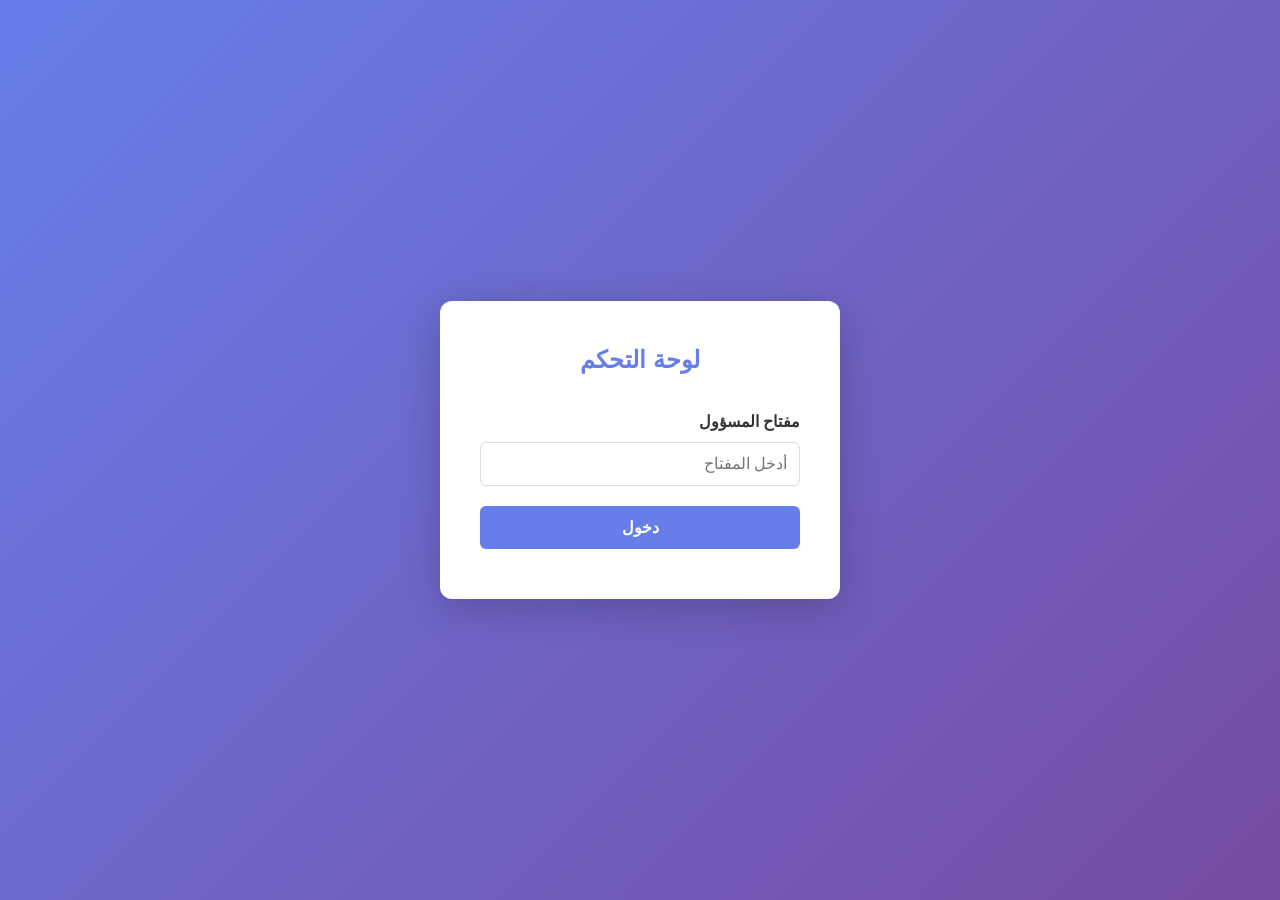
==== commit b1ae8eb5: "استعادة admin.html الصحيحة بعد استبدالها بالغلط من جلسة تانية" ====
--- a/admin.html
+++ b/admin.html
@@ -1,728 +1,1228 @@
 <!DOCTYPE html>
-<html dir="rtl" lang="ar">
+<html lang="ar" dir="rtl">
 <head>
-  <meta charset="UTF-8">
-  <meta name="viewport" content="width=device-width, initial-scale=1.0">
-  <title>لوحة تحكم SPACEBOOKs</title>
-  <link href="https://fonts.googleapis.com/css2?family=Cairo:wght@400;600;700&display=swap" rel="stylesheet">
-  <style>
-    :root {
-      --primary: #6366f1;
-      --danger: #ef4444;
-      --success: #22c55e;
-      --border: #e5e7eb;
-      --bg: #f9fafb;
-      --text: #1f2937;
-    }
-
-    * { margin: 0; padding: 0; box-sizing: border-box; }
-    body { font-family: Cairo, sans-serif; background: var(--bg); color: var(--text); }
-
-    .container { display: flex; height: 100vh; }
-    .sidebar { width: 200px; background: white; border-left: 1px solid var(--border); padding: 20px; overflow-y: auto; }
-    .main { flex: 1; display: flex; flex-direction: column; }
-    .header { background: white; border-bottom: 1px solid var(--border); padding: 20px; box-shadow: 0 1px 3px rgba(0,0,0,0.1); }
-    .content { flex: 1; padding: 20px; overflow-y: auto; }
-
-    .tab-btn {
-      display: block; width: 100%; padding: 10px; margin: 5px 0; background: none; border: none;
-      border-right: 3px solid transparent; cursor: pointer; text-align: right; color: #6b7280;
-      transition: all 0.2s;
-    }
-    .tab-btn:hover { background: var(--bg); }
-    .tab-btn.active { color: var(--primary); border-right-color: var(--primary); background: var(--bg); }
-
-    .panel { display: none; }
-    .panel.active { display: block; }
-
-    .grid { display: grid; grid-template-columns: 1fr 1fr; gap: 20px; }
-    .left { }
-    .right { }
-
-    .item-list { list-style: none; border: 1px solid var(--border); border-radius: 6px; }
-    .item-list li { padding: 12px; border-bottom: 1px solid var(--border); display: flex; justify-content: space-between; align-items: center; }
-    .item-list li:last-child { border-bottom: none; }
-    .item-list li:hover { background: var(--bg); }
-
-    .form-group { margin: 15px 0; }
-    label { display: block; margin-bottom: 5px; font-weight: 600; }
-    input, textarea, select {
-      width: 100%; padding: 10px; border: 1px solid var(--border); border-radius: 4px;
-      font-family: Cairo, sans-serif; font-size: 14px;
-    }
-    textarea { resize: vertical; min-height: 100px; }
-
-    .button-group { display: flex; gap: 10px; margin-top: 15px; }
-    button { padding: 10px 16px; border: none; border-radius: 4px; cursor: pointer; font-family: Cairo, sans-serif; font-size: 14px; }
-    .btn-primary { background: var(--primary); color: white; }
-    .btn-primary:hover { opacity: 0.9; }
-    .btn-danger { background: var(--danger); color: white; }
-    .btn-danger:hover { opacity: 0.9; }
-    .btn-secondary { background: #e5e7eb; color: var(--text); }
-    .btn-secondary:hover { background: #d1d5db; }
-    .btn-sm { padding: 6px 10px; font-size: 12px; }
-
-    .modal { display: none; position: fixed; inset: 0; background: rgba(0,0,0,0.5); z-index: 1000; }
-    .modal.show { display: flex; align-items: center; justify-content: center; }
-    .modal-content { background: white; padding: 30px; border-radius: 8px; width: 90%; max-width: 500px; max-height: 80vh; overflow-y: auto; }
-    .modal-header { font-size: 18px; font-weight: 700; margin-bottom: 20px; display: flex; justify-content: space-between; }
-    .modal-close { background: none; border: none; font-size: 24px; cursor: pointer; color: #6b7280; }
-
-    .preview { background: white; padding: 20px; border-radius: 6px; border: 1px solid var(--border); }
-    .preview h3 { margin-bottom: 15px; color: var(--primary); }
-
-    .login-form { max-width: 400px; margin: 40px auto; background: white; padding: 30px; border-radius: 8px; box-shadow: 0 4px 12px rgba(0,0,0,0.1); }
-    .login-form h1 { text-align: center; margin-bottom: 30px; }
-    .login-form .form-group { margin: 20px 0; }
-    .login-form button { width: 100%; margin-top: 10px; }
-
-    .message { padding: 12px; border-radius: 4px; margin-bottom: 15px; }
-    .message.success { background: #dcfce7; color: #166534; }
-    .message.error { background: #fee2e2; color: #991b1b; }
-  </style>
+<meta charset="UTF-8">
+<meta name="viewport" content="width=device-width, initial-scale=1.0">
+<title>لوحة التحكم - SPACEBOOKs</title>
+<link rel="icon" type="image/png" sizes="32x32" href="assets/favicon-32.png">
+<style>
+* {
+  margin: 0;
+  padding: 0;
+  box-sizing: border-box;
+}
+body {
+  font-family: Cairo, 'Segoe UI', Tahoma, Geneva, Verdana, sans-serif;
+  background: #f5f5f5;
+  color: #333;
+  line-height: 1.6;
+}
+.login-page {
+  display: flex;
+  align-items: center;
+  justify-content: center;
+  height: 100vh;
+  background: linear-gradient(135deg, #667eea 0%, #764ba2 100%);
+}
+.login-card {
+  background: white;
+  padding: 40px;
+  border-radius: 12px;
+  box-shadow: 0 10px 40px rgba(0,0,0,.2);
+  width: 100%;
+  max-width: 400px;
+}
+.login-card h1 {
+  text-align: center;
+  margin-bottom: 30px;
+  color: #667eea;
+  font-size: 1.5rem;
+}
+.field {
+  margin-bottom: 20px;
+}
+.field label {
+  display: block;
+  margin-bottom: 8px;
+  font-weight: 600;
+  color: #333;
+}
+.field input, .field textarea {
+  width: 100%;
+  padding: 12px;
+  border: 1px solid #ddd;
+  border-radius: 6px;
+  font-size: 1rem;
+  font-family: inherit;
+}
+.field input:focus, .field textarea:focus {
+  outline: none;
+  border-color: #667eea;
+  box-shadow: 0 0 0 3px rgba(102, 126, 234, 0.1);
+}
+.btn {
+  padding: 12px 24px;
+  border: none;
+  border-radius: 6px;
+  font-size: 1rem;
+  font-weight: 600;
+  cursor: pointer;
+  transition: all 0.3s;
+  font-family: inherit;
+}
+.btn-primary {
+  background: #667eea;
+  color: white;
+  width: 100%;
+}
+.btn-primary:hover {
+  background: #5568d3;
+}
+.btn-secondary {
+  background: #e0e0e0;
+  color: #333;
+  padding: 10px 15px;
+}
+.btn-secondary:hover {
+  background: #d0d0d0;
+}
+.btn-danger {
+  background: #f43f5e;
+  color: white;
+  padding: 10px 15px;
+}
+.btn-danger:hover {
+  background: #e63946;
+}
+.btn-success {
+  background: #10b981;
+  color: white;
+  padding: 10px 15px;
+}
+.btn-success:hover {
+  background: #059669;
+}
+.error-msg {
+  color: #f43f5e;
+  margin-top: 10px;
+  text-align: center;
+  font-size: 0.9rem;
+}
+
+.admin-layout {
+  display: flex;
+  flex-direction: column;
+  height: 100vh;
+}
+.admin-header {
+  background: linear-gradient(135deg, #667eea 0%, #764ba2 100%);
+  color: white;
+  padding: 20px;
+  display: flex;
+  justify-content: space-between;
+  align-items: center;
+  box-shadow: 0 2px 8px rgba(0,0,0,.1);
+}
+.admin-header h1 {
+  font-size: 1.5rem;
+}
+.logout-btn {
+  background: rgba(255,255,255,.2);
+  color: white;
+  border: 1px solid white;
+  padding: 10px 20px;
+  border-radius: 6px;
+  cursor: pointer;
+  font-family: inherit;
+  transition: all 0.3s;
+}
+.logout-btn:hover {
+  background: rgba(255,255,255,.3);
+}
+
+.tabs-container {
+  display: flex;
+  border-bottom: 2px solid #ddd;
+  background: white;
+  overflow-x: auto;
+}
+.tab-button {
+  padding: 15px 25px;
+  border: none;
+  background: transparent;
+  cursor: pointer;
+  font-size: 1rem;
+  font-weight: 600;
+  color: #999;
+  border-bottom: 3px solid transparent;
+  transition: all 0.3s;
+  font-family: inherit;
+  white-space: nowrap;
+}
+.tab-button.active {
+  color: #667eea;
+  border-bottom-color: #667eea;
+}
+.tab-button:hover {
+  color: #333;
+}
+
+.admin-content {
+  flex: 1;
+  overflow-y: auto;
+  padding: 30px;
+}
+.tab-panel {
+  display: none;
+}
+.tab-panel.active {
+  display: block;
+}
+
+.panel-grid {
+  display: grid;
+  grid-template-columns: 1fr 1fr;
+  gap: 30px;
+  height: 100%;
+}
+.panel-grid.full {
+  grid-template-columns: 1fr;
+}
+
+.section {
+  background: white;
+  padding: 20px;
+  border-radius: 12px;
+  box-shadow: 0 2px 8px rgba(0,0,0,.1);
+}
+.section h2 {
+  margin-bottom: 20px;
+  color: #333;
+  font-size: 1.2rem;
+}
+.section h3 {
+  margin: 15px 0 10px;
+  color: #555;
+  font-size: 1rem;
+}
+
+.form-grid {
+  display: grid;
+  grid-template-columns: 1fr 1fr;
+  gap: 15px;
+  margin-bottom: 15px;
+}
+.form-grid.full {
+  grid-template-columns: 1fr;
+}
+
+.items-list {
+  border: 1px solid #e0e0e0;
+  border-radius: 8px;
+  overflow: hidden;
+  max-height: 400px;
+  overflow-y: auto;
+}
+.item-row {
+  padding: 12px;
+  border-bottom: 1px solid #e0e0e0;
+  display: flex;
+  justify-content: space-between;
+  align-items: center;
+  gap: 10px;
+}
+.item-row:last-child {
+  border-bottom: none;
+}
+.item-info {
+  flex: 1;
+  min-width: 0;
+}
+.item-info h4 {
+  margin-bottom: 3px;
+  color: #333;
+  font-size: 0.9rem;
+  word-break: break-word;
+}
+.item-info p {
+  font-size: 0.8rem;
+  color: #666;
+  margin: 2px 0;
+}
+.item-actions {
+  display: flex;
+  gap: 5px;
+  flex-wrap: wrap;
+  justify-content: flex-end;
+  min-width: fit-content;
+}
+
+.status-badge {
+  display: inline-block;
+  padding: 4px 8px;
+  border-radius: 12px;
+  font-size: 0.75rem;
+  font-weight: 600;
+}
+.status-published {
+  background: #d1fae5;
+  color: #065f46;
+}
+.status-draft {
+  background: #fed7aa;
+  color: #92400e;
+}
+
+.modal-overlay {
+  display: none;
+  position: fixed;
+  top: 0;
+  left: 0;
+  right: 0;
+  bottom: 0;
+  background: rgba(0,0,0,.5);
+  z-index: 1000;
+  align-items: center;
+  justify-content: center;
+}
+.modal-overlay.show {
+  display: flex;
+}
+.modal-box {
+  background: white;
+  border-radius: 12px;
+  padding: 30px;
+  max-width: 600px;
+  width: 90%;
+  max-height: 90vh;
+  overflow-y: auto;
+  box-shadow: 0 10px 40px rgba(0,0,0,.3);
+}
+.modal-box h3 {
+  margin-bottom: 20px;
+  color: #333;
+}
+.modal-close {
+  position: absolute;
+  top: 20px;
+  left: 20px;
+  background: none;
+  border: none;
+  font-size: 1.5rem;
+  cursor: pointer;
+  color: #999;
+}
+
+.rich-editor {
+  border: 1px solid #ddd;
+  border-radius: 6px;
+  overflow: hidden;
+  margin-bottom: 15px;
+}
+.toolbar {
+  background: #f9f9f9;
+  padding: 10px;
+  border-bottom: 1px solid #ddd;
+  display: flex;
+  gap: 5px;
+  flex-wrap: wrap;
+  align-items: center;
+}
+.toolbar-btn {
+  padding: 6px 12px;
+  border: 1px solid #ddd;
+  background: white;
+  cursor: pointer;
+  border-radius: 4px;
+  font-size: 0.9rem;
+  transition: all 0.2s;
+  font-family: inherit;
+}
+.toolbar-btn:hover {
+  background: #e0e0e0;
+}
+.toolbar-btn.active {
+  background: #667eea;
+  color: white;
+  border-color: #667eea;
+}
+.toolbar-select {
+  padding: 6px;
+  border: 1px solid #ddd;
+  border-radius: 4px;
+  font-family: inherit;
+}
+.editor-content {
+  padding: 15px;
+  min-height: 150px;
+  max-height: 300px;
+  overflow-y: auto;
+  outline: none;
+  border: none;
+}
+
+.content-item {
+  background: #f9f9f9;
+  padding: 15px;
+  border-radius: 6px;
+  margin-bottom: 15px;
+  border: 1px solid #e0e0e0;
+}
+.content-item-label {
+  font-size: 0.85rem;
+  color: #999;
+  font-weight: 600;
+  margin-bottom: 8px;
+  text-transform: uppercase;
+}
+
+.toast {
+  position: fixed;
+  bottom: 20px;
+  right: 20px;
+  background: #333;
+  color: white;
+  padding: 15px 20px;
+  border-radius: 8px;
+  box-shadow: 0 4px 12px rgba(0,0,0,.15);
+  z-index: 2000;
+  animation: slideIn 0.3s ease-out;
+}
+.toast.error {
+  background: #f43f5e;
+}
+.toast.success {
+  background: #10b981;
+}
+@keyframes slideIn {
+  from {
+    transform: translateX(400px);
+    opacity: 0;
+  }
+  to {
+    transform: translateX(0);
+    opacity: 1;
+  }
+}
+
+.content-preview {
+  background: white;
+  padding: 20px;
+  border-radius: 8px;
+  border: 1px solid #e0e0e0;
+  margin-top: 20px;
+}
+
+@media (max-width: 1024px) {
+  .panel-grid {
+    grid-template-columns: 1fr;
+  }
+  .form-grid {
+    grid-template-columns: 1fr;
+  }
+  .admin-content {
+    padding: 20px;
+  }
+}
+</style>
 </head>
 <body>
 
-<div class="login-form" id="loginForm">
-  <h1>🔐 الدخول</h1>
-  <div class="form-group">
-    <label>مفتاح الأدمن:</label>
-    <input type="password" id="adminKey" placeholder="أدخلي مفتاح الأدمن">
+<div id="loginPage" class="login-page">
+  <div class="login-card">
+    <h1>لوحة التحكم</h1>
+    <form id="loginForm">
+      <div class="field">
+        <label>مفتاح المسؤول</label>
+        <input type="password" id="adminKey" required placeholder="أدخل المفتاح">
+      </div>
+      <button type="submit" class="btn btn-primary">دخول</button>
+      <div class="error-msg" id="loginError"></div>
+    </form>
   </div>
-  <button class="btn-primary" onclick="login()">دخول</button>
 </div>
 
-<div class="container" id="adminPanel" style="display: none;">
-  <div class="sidebar">
-    <h2 style="font-size: 16px; margin-bottom: 20px;">🎯 الأدوات</h2>
-    <button class="tab-btn active" onclick="switchTab('content')">المحتوى</button>
-    <button class="tab-btn" onclick="switchTab('faq')">أسئلة شائعة</button>
-    <button class="tab-btn" onclick="switchTab('issues')">مشاكل القراء</button>
-    <button class="tab-btn" onclick="switchTab('links')">الروابط والتواصل</button>
-    <button class="tab-btn" onclick="switchTab('tools')">الأدوات</button>
-    <hr style="margin: 20px 0; border: none; border-top: 1px solid var(--border);">
-    <button class="btn-secondary" style="width: 100%;" onclick="logout()">تسجيل خروج</button>
+<div id="adminPanel" style="display: none;" class="admin-layout">
+  <div class="admin-header">
+    <h1>لوحة تحكم SPACEBOOKs</h1>
+    <button class="logout-btn" id="logoutBtn">تسجيل خروج</button>
   </div>
 
-  <div class="main">
-    <div class="header">
-      <h1>📚 لوحة تحكم SPACEBOOKs</h1>
+  <div class="tabs-container">
+    <button class="tab-button active" data-tab="content">المحتوى</button>
+    <button class="tab-button" data-tab="books">الكتب</button>
+    <button class="tab-button" data-tab="banners">البانرات</button>
+    <button class="tab-button" data-tab="series">السلاسل</button>
+    <button class="tab-button" data-tab="links">الروابط</button>
+  </div>
+
+  <div class="admin-content">
+    <!-- تبويب المحتوى (تعديل النصوص) -->
+    <div id="content" class="tab-panel active">
+      <div class="section" style="max-width: 100%;">
+        <h2>تحرير محتوى الموقع</h2>
+        <p style="color: #999; margin-bottom: 20px;">عدّل أي نص على الموقع من هنا</p>
+
+        <!-- العنوان الرئيسي -->
+        <div class="content-item">
+          <div class="content-item-label">العنوان الرئيسي للموقع</div>
+          <div class="rich-editor">
+            <div class="toolbar">
+              <button class="toolbar-btn" onclick="formatText('bold')" title="Bold"><b>B</b></button>
+              <button class="toolbar-btn" onclick="formatText('italic')" title="Italic"><i>I</i></button>
+              <button class="toolbar-btn" onclick="formatText('underline')" title="Underline"><u>U</u></button>
+              <select class="toolbar-select" onchange="formatText('fontSize', this.value)">
+                <option value="">حجم الخط</option>
+                <option value="12px">صغير</option>
+                <option value="16px">عادي</option>
+                <option value="20px">كبير</option>
+                <option value="24px">كبير جداً</option>
+              </select>
+              <select class="toolbar-select" onchange="formatText('color', this.value)">
+                <option value="">لون</option>
+                <option value="#000000">أسود</option>
+                <option value="#667eea">أزرق</option>
+                <option value="#f43f5e">أحمر</option>
+                <option value="#10b981">أخضر</option>
+              </select>
+            </div>
+            <div class="editor-content" id="siteTitle" contenteditable="true">متجر SPACEBOOKs للكتب</div>
+          </div>
+        </div>
+
+        <!-- الشعار -->
+        <div class="content-item">
+          <div class="content-item-label">شعار الموقع</div>
+          <div class="rich-editor">
+            <div class="toolbar">
+              <button class="toolbar-btn" onclick="formatText('bold')" title="Bold"><b>B</b></button>
+              <button class="toolbar-btn" onclick="formatText('italic')" title="Italic"><i>I</i></button>
+              <button class="toolbar-btn" onclick="formatText('underline')" title="Underline"><u>U</u></button>
+            </div>
+            <div class="editor-content" id="siteSlogan" contenteditable="true">اقرأ حتى السديم</div>
+          </div>
+        </div>
+
+        <!-- الوصف العام -->
+        <div class="content-item">
+          <div class="content-item-label">وصف الموقع (Meta Description)</div>
+          <textarea id="siteDescription" rows="3" style="width: 100%; padding: 10px; border: 1px solid #ddd; border-radius: 6px;">متجر SPACEBOOKs للكتب - كتب مختارة بأسعار مناسبة، توصيل لكل الأردن، والدفع عند الاستلام.</textarea>
+        </div>
+
+        <!-- نص الكتب -->
+        <div class="content-item">
+          <div class="content-item-label">عنوان قسم الكتب</div>
+          <input type="text" id="booksTitle" value="كتبنا" style="width: 100%; padding: 10px; border: 1px solid #ddd; border-radius: 6px;">
+        </div>
+
+        <!-- زر الحفظ -->
+        <button class="btn btn-success" id="saveContentBtn" style="margin-top: 20px; width: 200px;">حفظ المحتوى</button>
+      </div>
     </div>
 
-    <div class="content">
-
-      <!-- ========== المحتوى ========== -->
-      <div class="panel active" id="content">
-        <h2>✏️ المحتوى الأساسي</h2>
-        <div class="grid" style="margin-top: 20px;">
-          <div class="left">
-            <div class="form-group">
-              <label>اسم الموقع:</label>
-              <input type="text" id="siteTitle" placeholder="مثلاً: SPACEBOOKS">
-            </div>
-            <div class="form-group">
-              <label>الشعار:</label>
-              <input type="text" id="siteSlogan" placeholder="جملة قصيرة توصف الموقع">
-            </div>
-            <div class="form-group">
-              <label>الوصف:</label>
-              <textarea id="siteDescription" placeholder="وصف طويل عن الموقع والخدمات"></textarea>
-            </div>
-            <div class="form-group">
-              <label>عنوان قسم الكتب:</label>
-              <input type="text" id="booksTitle" placeholder="مثلاً: مكتبتنا">
-            </div>
-            <button class="btn-primary" onclick="saveContent()">💾 حفظ المحتوى</button>
+    <!-- تبويب الكتب -->
+    <div id="books" class="tab-panel">
+      <div class="panel-grid">
+        <div class="section">
+          <h2>الكتب</h2>
+          <button class="btn btn-success" id="addBookBtn" style="margin-bottom: 20px; width: 100%;">+ كتاب جديد</button>
+          <div id="booksList" class="items-list"></div>
+        </div>
+        <div class="section">
+          <h3>معاينة</h3>
+          <div id="booksPreview" style="font-size: 0.9rem; color: #666;"></div>
+        </div>
+      </div>
+    </div>
+
+    <!-- تبويب البانرات -->
+    <div id="banners" class="tab-panel">
+      <div class="panel-grid">
+        <div class="section">
+          <h2>البانرات</h2>
+          <button class="btn btn-success" id="addBannerBtn" style="margin-bottom: 20px; width: 100%;">+ بانر جديد</button>
+          <div id="bannersList" class="items-list"></div>
+        </div>
+        <div class="section">
+          <h3>معاينة</h3>
+          <div id="bannersPreview" style="font-size: 0.9rem; color: #666;"></div>
+        </div>
+      </div>
+    </div>
+
+    <!-- تبويب السلاسل -->
+    <div id="series" class="tab-panel">
+      <div class="panel-grid">
+        <div class="section">
+          <h2>السلاسل</h2>
+          <button class="btn btn-success" id="addSeriesBtn" style="margin-bottom: 20px; width: 100%;">+ سلسلة جديدة</button>
+          <div id="seriesList" class="items-list"></div>
+        </div>
+        <div class="section">
+          <h3>معاينة</h3>
+          <div id="seriesPreview" style="font-size: 0.9rem; color: #666;"></div>
+        </div>
+      </div>
+    </div>
+
+    <!-- تبويب الروابط -->
+    <div id="links" class="tab-panel">
+      <div class="section" style="max-width: 100%;">
+        <h2>مولد الروابط</h2>
+        <p style="color: #999; margin-bottom: 20px;">انسخ رابط أي عنصر بضغطة واحدة</p>
+
+        <div class="form-grid full">
+          <div>
+            <h3>الكتب</h3>
+            <div id="linksBooks"></div>
           </div>
-          <div class="right">
-            <div class="preview">
-              <h3>👀 معاينة</h3>
-              <p><strong>الاسم:</strong> <span id="previewTitle">-</span></p>
-              <p><strong>الشعار:</strong> <span id="previewSlogan">-</span></p>
-              <p><strong>الوصف:</strong> <span id="previewDesc">-</span></p>
-              <p><strong>عنوان الكتب:</strong> <span id="previewBooksTitle">-</span></p>
-            </div>
+          <div>
+            <h3>السلاسل</h3>
+            <div id="linksSeries"></div>
           </div>
         </div>
-      </div>
-
-      <!-- ========== الأسئلة الشائعة ========== -->
-      <div class="panel" id="faq">
-        <h2>❓ الأسئلة الشائعة</h2>
-        <div class="grid" style="margin-top: 20px;">
-          <div class="left">
-            <h3>القائمة الحالية</h3>
-            <ul class="item-list" id="faqList"></ul>
-            <button class="btn-primary" style="margin-top: 15px; width: 100%;" onclick="openFaqModal()">➕ إضافة سؤال</button>
+
+        <h3 style="margin-top: 30px;">الأدوات</h3>
+        <div class="form-grid">
+          <div class="content-item" style="margin: 0;">
+            <input type="text" id="linkHelp" readonly value="" style="width: 100%; padding: 10px; border: 1px solid #ddd; border-radius: 6px; font-size: 0.85rem;">
+            <button class="toolbar-btn" onclick="copyToClipboard('linkHelp')" style="width: 100%; margin-top: 5px;">نسخ</button>
           </div>
-          <div class="right">
-            <div class="preview">
-              <h3>👀 معاينة</h3>
-              <div id="faqPreview"></div>
-            </div>
+          <div class="content-item" style="margin: 0;">
+            <input type="text" id="linkCompare" readonly value="" style="width: 100%; padding: 10px; border: 1px solid #ddd; border-radius: 6px; font-size: 0.85rem;">
+            <button class="toolbar-btn" onclick="copyToClipboard('linkCompare')" style="width: 100%; margin-top: 5px;">نسخ</button>
           </div>
         </div>
       </div>
-
-      <!-- ========== مشاكل القراء ========== -->
-      <div class="panel" id="issues">
-        <h2>⚠️ مشاكل القراء</h2>
-        <div class="grid" style="margin-top: 20px;">
-          <div class="left">
-            <h3>القائمة الحالية</h3>
-            <ul class="item-list" id="issuesList"></ul>
-            <button class="btn-primary" style="margin-top: 15px; width: 100%;" onclick="openIssuesModal()">➕ إضافة مشكلة</button>
-          </div>
-          <div class="right">
-            <div class="preview">
-              <h3>👀 معاينة</h3>
-              <div id="issuesPreview"></div>
-            </div>
-          </div>
-        </div>
-      </div>
-
-      <!-- ========== الروابط والتواصل ========== -->
-      <div class="panel" id="links">
-        <h2>🔗 الروابط والتواصل</h2>
-        <div class="grid" style="margin-top: 20px;">
-          <div class="left">
-            <h3>القائمة الحالية</h3>
-            <ul class="item-list" id="linksList"></ul>
-            <button class="btn-primary" style="margin-top: 15px; width: 100%;" onclick="openLinksModal()">➕ إضافة رابط</button>
-          </div>
-          <div class="right">
-            <div class="preview">
-              <h3>👀 معاينة</h3>
-              <div id="linksPreview"></div>
-            </div>
-          </div>
-        </div>
-      </div>
-
-      <!-- ========== الأدوات ========== -->
-      <div class="panel" id="tools">
-        <h2>🛠️ الأدوات</h2>
-        <div class="grid" style="margin-top: 20px;">
-          <div class="left">
-            <h3>الأدوات الحالية (المساعدة، المقارنة، إلخ)</h3>
-            <ul class="item-list" id="toolsList"></ul>
-            <button class="btn-primary" style="margin-top: 15px; width: 100%;" onclick="openToolsModal()">➕ إضافة أداة</button>
-          </div>
-          <div class="right">
-            <div class="preview">
-              <h3>👀 معاينة</h3>
-              <div id="toolsPreview"></div>
-            </div>
-          </div>
-        </div>
-      </div>
-
     </div>
   </div>
 </div>
 
-<!-- ========== نوافذ مشروطة ========== -->
-
-<!-- Modal: Frequently Asked Questions -->
-<div class="modal" id="faqModal">
-  <div class="modal-content">
-    <div class="modal-header">
-      <span id="faqTitle">إضافة سؤال</span>
-      <button class="modal-close" onclick="closeFaqModal()">✕</button>
-    </div>
-    <div class="form-group">
-      <label>السؤال:</label>
-      <input type="text" id="faqQuestion" placeholder="مثلاً: كيف أطلب كتاباً؟">
-    </div>
-    <div class="form-group">
-      <label>الإجابة:</label>
-      <textarea id="faqAnswer" placeholder="الإجابة بالتفصيل"></textarea>
-    </div>
-    <div class="button-group">
-      <button class="btn-primary" onclick="saveFaq()">💾 حفظ</button>
-      <button class="btn-secondary" onclick="closeFaqModal()">إلغاء</button>
-    </div>
+<!-- Modals -->
+<div id="bookModal" class="modal-overlay">
+  <div class="modal-box">
+    <button class="modal-close" onclick="closeModal('bookModal')">×</button>
+    <h3 id="bookModalTitle">كتاب جديد</h3>
+    <form id="bookForm">
+      <div class="form-grid">
+        <div class="field">
+          <label>المعرف</label>
+          <input type="text" id="bookId" required>
+        </div>
+        <div class="field">
+          <label>العنوان</label>
+          <input type="text" id="bookTitle" required>
+        </div>
+      </div>
+      <div class="form-grid">
+        <div class="field">
+          <label>المؤلف</label>
+          <input type="text" id="bookAuthor">
+        </div>
+        <div class="field">
+          <label>السعر</label>
+          <input type="number" id="bookPrice" step="0.01">
+        </div>
+      </div>
+      <div class="form-grid full">
+        <div class="field">
+          <label>الوصف</label>
+          <textarea id="bookDesc" rows="3" style="width: 100%; padding: 10px; border: 1px solid #ddd; border-radius: 6px; font-family: inherit;"></textarea>
+        </div>
+      </div>
+      <div class="form-grid">
+        <div class="field">
+          <label>رابط الصورة</label>
+          <input type="url" id="bookCover">
+        </div>
+        <div class="field">
+          <label>التقييم (0-5)</label>
+          <input type="number" id="bookRating" step="0.1" min="0" max="5">
+        </div>
+      </div>
+      <div class="field">
+        <label><input type="checkbox" id="bookPublish"> منشور</label>
+      </div>
+      <div style="display: flex; gap: 10px; margin-top: 20px;">
+        <button type="submit" class="btn btn-primary" style="flex: 1;">حفظ</button>
+        <button type="button" class="btn btn-secondary" onclick="closeModal('bookModal')" style="flex: 1;">إلغاء</button>
+      </div>
+    </form>
   </div>
 </div>
 
-<!-- Modal: Issues -->
-<div class="modal" id="issuesModal">
-  <div class="modal-content">
-    <div class="modal-header">
-      <span id="issuesTitle">إضافة مشكلة</span>
-      <button class="modal-close" onclick="closeIssuesModal()">✕</button>
-    </div>
-    <div class="form-group">
-      <label>المشكلة:</label>
-      <input type="text" id="issueTitle" placeholder="مثلاً: صعوبة التسجيل">
-    </div>
-    <div class="form-group">
-      <label>التفاصيل:</label>
-      <textarea id="issueDescription" placeholder="وصف المشكلة والحل"></textarea>
-    </div>
-    <div class="button-group">
-      <button class="btn-primary" onclick="saveIssue()">💾 حفظ</button>
-      <button class="btn-secondary" onclick="closeIssuesModal()">إلغاء</button>
-    </div>
+<div id="bannerModal" class="modal-overlay">
+  <div class="modal-box">
+    <button class="modal-close" onclick="closeModal('bannerModal')">×</button>
+    <h3 id="bannerModalTitle">بانر جديد</h3>
+    <form id="bannerForm">
+      <div class="form-grid">
+        <div class="field">
+          <label>المعرف</label>
+          <input type="text" id="bannerId" required>
+        </div>
+        <div class="field">
+          <label>الترتيب</label>
+          <input type="number" id="bannerOrder" value="1">
+        </div>
+      </div>
+      <div class="form-grid full">
+        <div class="field">
+          <label>النص التمهيدي</label>
+          <input type="text" id="bannerLead">
+        </div>
+      </div>
+      <div class="form-grid full">
+        <div class="field">
+          <label>العنوان</label>
+          <input type="text" id="bannerTitle" required>
+        </div>
+      </div>
+      <div class="form-grid full">
+        <div class="field">
+          <label>الوصف</label>
+          <textarea id="bannerDesc" rows="3" style="width: 100%; padding: 10px; border: 1px solid #ddd; border-radius: 6px; font-family: inherit;"></textarea>
+        </div>
+      </div>
+      <div class="form-grid">
+        <div class="field">
+          <label>الوجهة (مثل: books أو tool:help)</label>
+          <input type="text" id="bannerTarget">
+        </div>
+        <div class="field">
+          <label>رابط الصورة</label>
+          <input type="url" id="bannerCover">
+        </div>
+      </div>
+      <div class="field">
+        <label><input type="checkbox" id="bannerPublish"> منشور</label>
+      </div>
+      <div style="display: flex; gap: 10px; margin-top: 20px;">
+        <button type="submit" class="btn btn-primary" style="flex: 1;">حفظ</button>
+        <button type="button" class="btn btn-secondary" onclick="closeModal('bannerModal')" style="flex: 1;">إلغاء</button>
+      </div>
+    </form>
   </div>
 </div>
 
-<!-- Modal: Links -->
-<div class="modal" id="linksModal">
-  <div class="modal-content">
-    <div class="modal-header">
-      <span id="linksTitle">إضافة رابط تواصل</span>
-      <button class="modal-close" onclick="closeLinksModal()">✕</button>
-    </div>
-    <div class="form-group">
-      <label>الاسم (مثلاً: البريد الإلكتروني):</label>
-      <input type="text" id="linkName" placeholder="البريد الإلكتروني">
-    </div>
-    <div class="form-group">
-      <label>الرابط أو القيمة:</label>
-      <input type="text" id="linkValue" placeholder="info@spacebooks.com">
-    </div>
-    <div class="form-group">
-      <label>النوع:</label>
-      <select id="linkType">
-        <option value="email">بريد إلكتروني</option>
-        <option value="phone">هاتف</option>
-        <option value="address">عنوان</option>
-        <option value="social">وسائل اجتماعية</option>
-        <option value="website">موقع ويب</option>
-      </select>
-    </div>
-    <div class="button-group">
-      <button class="btn-primary" onclick="saveLink()">💾 حفظ</button>
-      <button class="btn-secondary" onclick="closeLinksModal()">إلغاء</button>
-    </div>
+<div id="seriesModal" class="modal-overlay">
+  <div class="modal-box">
+    <button class="modal-close" onclick="closeModal('seriesModal')">×</button>
+    <h3 id="seriesModalTitle">سلسلة جديدة</h3>
+    <form id="seriesForm">
+      <div class="form-grid">
+        <div class="field">
+          <label>المعرف</label>
+          <input type="text" id="seriesId" required>
+        </div>
+        <div class="field">
+          <label>الاسم</label>
+          <input type="text" id="seriesName" required>
+        </div>
+      </div>
+      <div class="form-grid full">
+        <div class="field">
+          <label>الوصف</label>
+          <textarea id="seriesDesc" rows="3" style="width: 100%; padding: 10px; border: 1px solid #ddd; border-radius: 6px; font-family: inherit;"></textarea>
+        </div>
+      </div>
+      <div class="form-grid">
+        <div class="field">
+          <label>رابط الصورة</label>
+          <input type="url" id="seriesCover">
+        </div>
+        <div class="field">
+          <label>الخصم (مثل: 10%)</label>
+          <input type="text" id="seriesDiscount">
+        </div>
+      </div>
+      <div class="form-grid full">
+        <div class="field">
+          <label>أرقام الكتب (فاصل &)</label>
+          <input type="text" id="seriesMemberIds" placeholder="1&2&3">
+        </div>
+      </div>
+      <div class="field">
+        <label><input type="checkbox" id="seriesPublish"> منشور</label>
+      </div>
+      <div style="display: flex; gap: 10px; margin-top: 20px;">
+        <button type="submit" class="btn btn-primary" style="flex: 1;">حفظ</button>
+        <button type="button" class="btn btn-secondary" onclick="closeModal('seriesModal')" style="flex: 1;">إلغاء</button>
+      </div>
+    </form>
   </div>
 </div>
 
-<!-- Modal: Tools -->
-<div class="modal" id="toolsModal">
-  <div class="modal-content">
-    <div class="modal-header">
-      <span id="toolsTitle">إضافة أداة</span>
-      <button class="modal-close" onclick="closeToolsModal()">✕</button>
+<script>
+const API_BASE = '/api';
+const BASE_URL = window.location.origin;
+let adminKey = localStorage.getItem('spacebooks_admin_key') || '';
+let BOOKS = [], BANNERS = [], SERIES = [];
+
+// تسجيل دخول
+document.getElementById('loginForm').addEventListener('submit', async e => {
+  e.preventDefault();
+  const key = document.getElementById('adminKey').value;
+  const error = document.getElementById('loginError');
+  error.textContent = '';
+
+  try {
+    const res = await fetch(API_BASE + '/admin/books', {
+      headers: { 'x-admin-key': key }
+    });
+    if (res.status === 403) {
+      error.textContent = 'مفتاح غير صحيح';
+      return;
+    }
+    if (!res.ok) throw new Error('خطأ في الاتصال');
+
+    adminKey = key;
+    localStorage.setItem('spacebooks_admin_key', key);
+    document.getElementById('loginPage').style.display = 'none';
+    document.getElementById('adminPanel').style.display = 'flex';
+
+    loadAllData();
+  } catch (err) {
+    error.textContent = 'حدث خطأ: ' + err.message;
+  }
+});
+
+// تسجيل خروج
+document.getElementById('logoutBtn').addEventListener('click', () => {
+  adminKey = '';
+  localStorage.removeItem('spacebooks_admin_key');
+  document.getElementById('adminPanel').style.display = 'none';
+  document.getElementById('loginPage').style.display = 'flex';
+  document.getElementById('adminKey').value = '';
+});
+
+// التنقل بين التبويبات
+document.querySelectorAll('.tab-button').forEach(btn => {
+  btn.addEventListener('click', () => {
+    const tabName = btn.dataset.tab;
+    document.querySelectorAll('.tab-panel').forEach(p => p.classList.remove('active'));
+    document.getElementById(tabName).classList.add('active');
+
+    document.querySelectorAll('.tab-button').forEach(b => b.classList.remove('active'));
+    btn.classList.add('active');
+  });
+});
+
+// تنسيق النصوص
+function formatText(command, value) {
+  if (command === 'fontSize' || command === 'color') {
+    document.execCommand(command, false, value);
+  } else {
+    document.execCommand(command);
+  }
+}
+
+function copyToClipboard(id) {
+  const input = document.getElementById(id);
+  navigator.clipboard.writeText(input.value).then(() => {
+    showToast('تم النسخ بنجاح', 'success');
+  });
+}
+
+// جلب البيانات
+async function loadAllData() {
+  await Promise.all([loadBooks(), loadBanners(), loadSeries()]);
+  renderBooks();
+  renderBanners();
+  renderSeries();
+  generateLinks();
+}
+
+async function loadBooks() {
+  try {
+    const res = await fetch(API_BASE + '/admin/books', {
+      headers: { 'x-admin-key': adminKey }
+    });
+    if (!res.ok) throw new Error('فشل تحميل الكتب');
+    const data = await res.json();
+    BOOKS = data.books || [];
+  } catch (err) {
+    showToast('خطأ: ' + err.message, 'error');
+  }
+}
+
+async function loadBanners() {
+  try {
+    const res = await fetch(API_BASE + '/admin/banners', {
+      headers: { 'x-admin-key': adminKey }
+    });
+    if (!res.ok) throw new Error('فشل تحميل البانرات');
+    const data = await res.json();
+    BANNERS = data.banners || [];
+  } catch (err) {
+    showToast('خطأ: ' + err.message, 'error');
+  }
+}
+
+async function loadSeries() {
+  try {
+    const res = await fetch(API_BASE + '/admin/series', {
+      headers: { 'x-admin-key': adminKey }
+    });
+    if (!res.ok) throw new Error('فشل تحميل السلاسل');
+    const data = await res.json();
+    SERIES = data.series || [];
+  } catch (err) {
+    showToast('خطأ: ' + err.message, 'error');
+  }
+}
+
+// عرض الكتب
+function renderBooks() {
+  const list = document.getElementById('booksList');
+  list.innerHTML = BOOKS.map(b => `
+    <div class="item-row">
+      <div class="item-info">
+        <h4>${escapeHtml(b.title)}</h4>
+        <p>${escapeHtml(b.author || '-')}</p>
+        <p style="color: #667eea; font-weight: 600;">${b.price} د.أ</p>
+      </div>
+      <div class="item-actions">
+        <button class="btn btn-secondary" onclick="editBook('${escapeHtml(b.id)}')">تعديل</button>
+        <button class="btn btn-danger" onclick="deleteBook('${escapeHtml(b.id)}')">حذف</button>
+      </div>
     </div>
-    <div class="form-group">
-      <label>اسم الأداة:</label>
-      <input type="text" id="toolName" placeholder="مثلاً: مساعد القراءة">
+  `).join('');
+}
+
+function renderBanners() {
+  const list = document.getElementById('bannersList');
+  list.innerHTML = BANNERS.map(b => `
+    <div class="item-row">
+      <div class="item-info">
+        <h4>${escapeHtml(b.title)}</h4>
+        <p>${escapeHtml(b.desc || '-')}</p>
+      </div>
+      <div class="item-actions">
+        <button class="btn btn-secondary" onclick="editBanner('${escapeHtml(b.id)}')">تعديل</button>
+        <button class="btn btn-danger" onclick="deleteBanner('${escapeHtml(b.id)}')">حذف</button>
+      </div>
     </div>
-    <div class="form-group">
-      <label>الوصف:</label>
-      <textarea id="toolDescription" placeholder="ماذا تفعل هذه الأداة؟"></textarea>
+  `).join('');
+}
+
+function renderSeries() {
+  const list = document.getElementById('seriesList');
+  list.innerHTML = SERIES.map(s => `
+    <div class="item-row">
+      <div class="item-info">
+        <h4>${escapeHtml(s.name)}</h4>
+        <p>${escapeHtml(s.desc || '-')}</p>
+        <p style="color: #667eea; font-weight: 600;">${s.price} د.أ</p>
+      </div>
+      <div class="item-actions">
+        <button class="btn btn-secondary" onclick="editSeries('${escapeHtml(s.id)}')">تعديل</button>
+        <button class="btn btn-danger" onclick="deleteSeries('${escapeHtml(s.id)}')">حذف</button>
+      </div>
     </div>
-    <div class="form-group">
-      <label>الرابط:</label>
-      <input type="text" id="toolLink" placeholder="رابط الأداة">
-    </div>
-    <div class="form-group">
-      <label>الأيقونة (emoji):</label>
-      <input type="text" id="toolIcon" placeholder="مثلاً: 🎯" maxlength="2">
-    </div>
-    <div class="button-group">
-      <button class="btn-primary" onclick="saveTool()">💾 حفظ</button>
-      <button class="btn-secondary" onclick="closeToolsModal()">إلغاء</button>
-    </div>
-  </div>
-</div>
-
-<script>
-const ADMIN_KEY = 'cDqCpN4wiLe4hQBR0OwyhnfcreZq';
-const API_BASE = window.location.origin;
-
-let state = {
-  faqList: [],
-  issuesList: [],
-  linksList: [],
-  toolsList: [],
-  editingId: null,
-  editingType: null
-};
-
-// ===== Auth =====
-function login() {
-  const key = document.getElementById('adminKey').value;
-  if (key === ADMIN_KEY) {
-    localStorage.setItem('adminKey', key);
-    document.getElementById('loginForm').style.display = 'none';
-    document.getElementById('adminPanel').style.display = 'flex';
-    loadAllData();
-  } else {
-    alert('مفتاح خاطئ');
-  }
-}
-
-function logout() {
-  localStorage.removeItem('adminKey');
-  document.getElementById('loginForm').style.display = 'block';
-  document.getElementById('adminPanel').style.display = 'none';
-  document.getElementById('adminKey').value = '';
-}
-
-function checkAuth() {
-  const key = localStorage.getItem('adminKey');
-  if (key === ADMIN_KEY) {
-    document.getElementById('loginForm').style.display = 'none';
-    document.getElementById('adminPanel').style.display = 'flex';
-    loadAllData();
-  }
-}
-
-// ===== Tabs =====
-function switchTab(name) {
-  document.querySelectorAll('.panel').forEach(p => p.classList.remove('active'));
-  document.querySelectorAll('.tab-btn').forEach(b => b.classList.remove('active'));
-  document.getElementById(name).classList.add('active');
-  event.target.classList.add('active');
-}
-
-// ===== Content Tab =====
-function saveContent() {
+  `).join('');
+}
+
+// إضافة/تعديل الكتب
+document.getElementById('addBookBtn').addEventListener('click', () => {
+  document.getElementById('bookModalTitle').textContent = 'كتاب جديد';
+  document.getElementById('bookForm').reset();
+  openModal('bookModal');
+});
+
+async function editBook(id) {
+  const book = BOOKS.find(b => b.id === id);
+  if (!book) return;
+
+  document.getElementById('bookModalTitle').textContent = 'تعديل كتاب';
+  document.getElementById('bookId').value = book.id;
+  document.getElementById('bookTitle').value = book.title || '';
+  document.getElementById('bookAuthor').value = book.author || '';
+  document.getElementById('bookPrice').value = book.price || '';
+  document.getElementById('bookDesc').value = book.desc || '';
+  document.getElementById('bookCover').value = book.cover || '';
+  document.getElementById('bookRating').value = book.rating || '';
+  document.getElementById('bookPublish').checked = book.publish === 'نشر';
+  openModal('bookModal');
+}
+
+async function deleteBook(id) {
+  if (!confirm('هل تريد حذف هذا الكتاب؟')) return;
+  try {
+    const res = await fetch(API_BASE + '/admin/books', {
+      method: 'POST',
+      headers: { 'x-admin-key': adminKey, 'Content-Type': 'application/json' },
+      body: JSON.stringify({ action: 'delete', id })
+    });
+    if (!res.ok) throw new Error('فشل الحذف');
+    showToast('تم الحذف بنجاح', 'success');
+    loadBooks();
+    renderBooks();
+  } catch (err) {
+    showToast('خطأ: ' + err.message, 'error');
+  }
+}
+
+document.getElementById('bookForm').addEventListener('submit', async e => {
+  e.preventDefault();
+  try {
+    const book = {
+      id: document.getElementById('bookId').value,
+      title: document.getElementById('bookTitle').value,
+      author: document.getElementById('bookAuthor').value,
+      price: Number(document.getElementById('bookPrice').value),
+      desc: document.getElementById('bookDesc').value,
+      cover: document.getElementById('bookCover').value,
+      rating: document.getElementById('bookRating').value,
+      publish: document.getElementById('bookPublish').checked ? 'نشر' : 'متوقف'
+    };
+
+    const res = await fetch(API_BASE + '/admin/books', {
+      method: 'POST',
+      headers: { 'x-admin-key': adminKey, 'Content-Type': 'application/json' },
+      body: JSON.stringify({ action: 'upsert', data: book })
+    });
+    if (!res.ok) throw new Error('فشل الحفظ');
+    showToast('تم الحفظ بنجاح', 'success');
+    closeModal('bookModal');
+    loadBooks();
+    renderBooks();
+  } catch (err) {
+    showToast('خطأ: ' + err.message, 'error');
+  }
+});
+
+// البانرات (نفس النمط...)
+document.getElementById('addBannerBtn').addEventListener('click', () => {
+  document.getElementById('bannerModalTitle').textContent = 'بانر جديد';
+  document.getElementById('bannerForm').reset();
+  openModal('bannerModal');
+});
+
+async function editBanner(id) {
+  const banner = BANNERS.find(b => b.id === id);
+  if (!banner) return;
+  document.getElementById('bannerModalTitle').textContent = 'تعديل بانر';
+  document.getElementById('bannerId').value = banner.id;
+  document.getElementById('bannerOrder').value = banner.order || 1;
+  document.getElementById('bannerLead').value = banner.lead || '';
+  document.getElementById('bannerTitle').value = banner.title || '';
+  document.getElementById('bannerDesc').value = banner.desc || '';
+  document.getElementById('bannerTarget').value = banner.target || '';
+  document.getElementById('bannerCover').value = banner.cover || '';
+  document.getElementById('bannerPublish').checked = banner.available !== false;
+  openModal('bannerModal');
+}
+
+async function deleteBanner(id) {
+  if (!confirm('هل تريد حذف هذا البانر؟')) return;
+  try {
+    const res = await fetch(API_BASE + '/admin/banners', {
+      method: 'POST',
+      headers: { 'x-admin-key': adminKey, 'Content-Type': 'application/json' },
+      body: JSON.stringify({ action: 'delete', id })
+    });
+    if (!res.ok) throw new Error('فشل الحذف');
+    showToast('تم الحذف بنجاح', 'success');
+    loadBanners();
+    renderBanners();
+  } catch (err) {
+    showToast('خطأ: ' + err.message, 'error');
+  }
+}
+
+document.getElementById('bannerForm').addEventListener('submit', async e => {
+  e.preventDefault();
+  try {
+    const banner = {
+      id: document.getElementById('bannerId').value,
+      order: Number(document.getElementById('bannerOrder').value),
+      lead: document.getElementById('bannerLead').value,
+      title: document.getElementById('bannerTitle').value,
+      desc: document.getElementById('bannerDesc').value,
+      target: document.getElementById('bannerTarget').value,
+      cover: document.getElementById('bannerCover').value,
+      available: document.getElementById('bannerPublish').checked
+    };
+
+    const res = await fetch(API_BASE + '/admin/banners', {
+      method: 'POST',
+      headers: { 'x-admin-key': adminKey, 'Content-Type': 'application/json' },
+      body: JSON.stringify({ action: 'upsert', data: banner })
+    });
+    if (!res.ok) throw new Error('فشل الحفظ');
+    showToast('تم الحفظ بنجاح', 'success');
+    closeModal('bannerModal');
+    loadBanners();
+    renderBanners();
+  } catch (err) {
+    showToast('خطأ: ' + err.message, 'error');
+  }
+});
+
+// السلاسل (نفس النمط...)
+document.getElementById('addSeriesBtn').addEventListener('click', () => {
+  document.getElementById('seriesModalTitle').textContent = 'سلسلة جديدة';
+  document.getElementById('seriesForm').reset();
+  openModal('seriesModal');
+});
+
+async function editSeries(id) {
+  const series = SERIES.find(s => s.id === id);
+  if (!series) return;
+  document.getElementById('seriesModalTitle').textContent = 'تعديل سلسلة';
+  document.getElementById('seriesId').value = series.id;
+  document.getElementById('seriesName').value = series.name || '';
+  document.getElementById('seriesDesc').value = series.desc || '';
+  document.getElementById('seriesCover').value = series.cover || '';
+  document.getElementById('seriesDiscount').value = series.discount || '';
+  document.getElementById('seriesMemberIds').value = (series.memberIds || []).join('&');
+  document.getElementById('seriesPublish').checked = series.available !== false;
+  openModal('seriesModal');
+}
+
+async function deleteSeries(id) {
+  if (!confirm('هل تريد حذف هذه السلسلة؟')) return;
+  try {
+    const res = await fetch(API_BASE + '/admin/series', {
+      method: 'POST',
+      headers: { 'x-admin-key': adminKey, 'Content-Type': 'application/json' },
+      body: JSON.stringify({ action: 'delete', id })
+    });
+    if (!res.ok) throw new Error('فشل الحذف');
+    showToast('تم الحذف بنجاح', 'success');
+    loadSeries();
+    renderSeries();
+  } catch (err) {
+    showToast('خطأ: ' + err.message, 'error');
+  }
+}
+
+document.getElementById('seriesForm').addEventListener('submit', async e => {
+  e.preventDefault();
+  try {
+    const memberIds = document.getElementById('seriesMemberIds').value
+      .split(/[&\/]/)
+      .map(id => id.trim())
+      .filter(Boolean);
+
+    const series = {
+      id: document.getElementById('seriesId').value,
+      name: document.getElementById('seriesName').value,
+      desc: document.getElementById('seriesDesc').value,
+      cover: document.getElementById('seriesCover').value,
+      discount: document.getElementById('seriesDiscount').value,
+      memberIds,
+      available: document.getElementById('seriesPublish').checked
+    };
+
+    const res = await fetch(API_BASE + '/admin/series', {
+      method: 'POST',
+      headers: { 'x-admin-key': adminKey, 'Content-Type': 'application/json' },
+      body: JSON.stringify({ action: 'upsert', data: series })
+    });
+    if (!res.ok) throw new Error('فشل الحفظ');
+    showToast('تم الحفظ بنجاح', 'success');
+    closeModal('seriesModal');
+    loadSeries();
+    renderSeries();
+  } catch (err) {
+    showToast('خطأ: ' + err.message, 'error');
+  }
+});
+
+// حفظ محتوى الموقع
+document.getElementById('saveContentBtn').addEventListener('click', async () => {
   const content = {
-    siteTitle: document.getElementById('siteTitle').value,
-    siteSlogan: document.getElementById('siteSlogan').value,
+    siteTitle: document.getElementById('siteTitle').textContent,
+    siteSlogan: document.getElementById('siteSlogan').textContent,
     siteDescription: document.getElementById('siteDescription').value,
     booksTitle: document.getElementById('booksTitle').value
   };
-  localStorage.setItem('siteContent', JSON.stringify(content));
-  updateContentPreview();
-  alert('✅ تم الحفظ');
-}
-
-function loadContent() {
-  const content = JSON.parse(localStorage.getItem('siteContent') || '{}');
-  document.getElementById('siteTitle').value = content.siteTitle || '';
-  document.getElementById('siteSlogan').value = content.siteSlogan || '';
-  document.getElementById('siteDescription').value = content.siteDescription || '';
-  document.getElementById('booksTitle').value = content.booksTitle || '';
-  updateContentPreview();
-}
-
-function updateContentPreview() {
-  document.getElementById('previewTitle').textContent = document.getElementById('siteTitle').value || '-';
-  document.getElementById('previewSlogan').textContent = document.getElementById('siteSlogan').value || '-';
-  document.getElementById('previewDesc').textContent = document.getElementById('siteDescription').value || '-';
-  document.getElementById('previewBooksTitle').textContent = document.getElementById('booksTitle').value || '-';
-}
-
-// ===== FAQ =====
-function openFaqModal() {
-  state.editingId = null;
-  document.getElementById('faqTitle').textContent = 'إضافة سؤال';
-  document.getElementById('faqQuestion').value = '';
-  document.getElementById('faqAnswer').value = '';
-  document.getElementById('faqModal').classList.add('show');
-}
-
-function closeFaqModal() {
-  document.getElementById('faqModal').classList.remove('show');
-}
-
-function saveFaq() {
-  const q = document.getElementById('faqQuestion').value;
-  const a = document.getElementById('faqAnswer').value;
-  if (!q || !a) { alert('ملء جميع الحقول'); return; }
-
-  if (state.editingId !== null) {
-    state.faqList[state.editingId] = { q, a };
-  } else {
-    state.faqList.push({ q, a });
-  }
-  localStorage.setItem('faqList', JSON.stringify(state.faqList));
-  renderFaqList();
-  closeFaqModal();
-}
-
-function renderFaqList() {
-  const list = document.getElementById('faqList');
-  list.innerHTML = '';
-  state.faqList.forEach((item, i) => {
-    const li = document.createElement('li');
-    li.innerHTML = `
-      <span>${item.q}</span>
-      <div>
-        <button class="btn-sm btn-secondary" onclick="editFaq(${i})">تعديل</button>
-        <button class="btn-sm btn-danger" onclick="deleteFaq(${i})">حذف</button>
-      </div>
-    `;
-    list.appendChild(li);
+
+  localStorage.setItem('spacebooks_content', JSON.stringify(content));
+  showToast('تم حفظ المحتوى بنجاح', 'success');
+});
+
+// مولد الروابط
+async function generateLinks() {
+  const linksBooks = document.getElementById('linksBooks');
+  linksBooks.innerHTML = BOOKS
+    .filter(b => b.publish === 'نشر')
+    .map(b => `
+    <div class="content-item" style="margin: 0 0 10px 0;">
+      <div class="content-item-label">${escapeHtml(b.title.substring(0, 20))}</div>
+      <input type="text" readonly value="${BASE_URL}?book=${encodeURIComponent(b.id)}" style="width: 100%; padding: 8px; font-size: 0.85rem; border: 1px solid #ddd; border-radius: 4px; margin-bottom: 5px;">
+      <button class="toolbar-btn" onclick="copyToClipboard(this.previousElementSibling)" style="width: 100%;">نسخ</button>
+    </div>
+  `).join('');
+
+  const linksSeries = document.getElementById('linksSeries');
+  linksSeries.innerHTML = SERIES
+    .filter(s => s.available !== false)
+    .map(s => `
+    <div class="content-item" style="margin: 0 0 10px 0;">
+      <div class="content-item-label">${escapeHtml(s.name.substring(0, 20))}</div>
+      <input type="text" readonly value="${BASE_URL}?series=${encodeURIComponent(s.id)}" style="width: 100%; padding: 8px; font-size: 0.85rem; border: 1px solid #ddd; border-radius: 4px; margin-bottom: 5px;">
+      <button class="toolbar-btn" onclick="copyToClipboard(this.previousElementSibling)" style="width: 100%;">نسخ</button>
+    </div>
+  `).join('');
+
+  document.getElementById('linkHelp').value = BASE_URL + '?tool=help';
+  document.getElementById('linkCompare').value = BASE_URL + '?tool=compare';
+}
+
+// أدوات
+function openModal(id) {
+  document.getElementById(id).classList.add('show');
+}
+
+function closeModal(id) {
+  document.getElementById(id).classList.remove('show');
+}
+
+function showToast(message, type = 'success') {
+  const toast = document.createElement('div');
+  toast.className = 'toast ' + type;
+  toast.textContent = message;
+  document.body.appendChild(toast);
+  setTimeout(() => toast.remove(), 3000);
+}
+
+function escapeHtml(text) {
+  if (!text) return '';
+  const div = document.createElement('div');
+  div.textContent = text;
+  return div.innerHTML;
+}
+
+// تحميل البيانات المحفوظة عند البدء
+window.addEventListener('load', () => {
+  const savedKey = localStorage.getItem('spacebooks_admin_key');
+  if (savedKey) {
+    adminKey = savedKey;
+    fetch(API_BASE + '/admin/books', {
+      headers: { 'x-admin-key': adminKey }
+    }).then(res => {
+      if (res.ok) {
+        document.getElementById('loginPage').style.display = 'none';
+        document.getElementById('adminPanel').style.display = 'flex';
+        loadAllData();
+      }
+    });
+  }
+});
+
+// إغلاق المودالات من الخارج
+document.querySelectorAll('.modal-overlay').forEach(overlay => {
+  overlay.addEventListener('click', e => {
+    if (e.target === overlay) overlay.classList.remove('show');
   });
-  updateFaqPreview();
-}
-
-function editFaq(i) {
-  state.editingId = i;
-  const item = state.faqList[i];
-  document.getElementById('faqTitle').textContent = 'تعديل السؤال';
-  document.getElementById('faqQuestion').value = item.q;
-  document.getElementById('faqAnswer').value = item.a;
-  document.getElementById('faqModal').classList.add('show');
-}
-
-function deleteFaq(i) {
-  if (confirm('هل أنتِ متأكدة؟')) {
-    state.faqList.splice(i, 1);
-    localStorage.setItem('faqList', JSON.stringify(state.faqList));
-    renderFaqList();
-  }
-}
-
-function updateFaqPreview() {
-  const preview = document.getElementById('faqPreview');
-  preview.innerHTML = state.faqList.map(item => `
-    <div style="margin-bottom: 15px;">
-      <strong>س:</strong> ${item.q}<br>
-      <strong>ج:</strong> ${item.a}
-    </div>
-  `).join('') || '<p>لا توجد أسئلة بعد</p>';
-}
-
-// ===== Issues =====
-function openIssuesModal() {
-  state.editingId = null;
-  document.getElementById('issuesTitle').textContent = 'إضافة مشكلة';
-  document.getElementById('issueTitle').value = '';
-  document.getElementById('issueDescription').value = '';
-  document.getElementById('issuesModal').classList.add('show');
-}
-
-function closeIssuesModal() {
-  document.getElementById('issuesModal').classList.remove('show');
-}
-
-function saveIssue() {
-  const t = document.getElementById('issueTitle').value;
-  const d = document.getElementById('issueDescription').value;
-  if (!t || !d) { alert('ملء جميع الحقول'); return; }
-
-  if (state.editingId !== null) {
-    state.issuesList[state.editingId] = { t, d };
-  } else {
-    state.issuesList.push({ t, d });
-  }
-  localStorage.setItem('issuesList', JSON.stringify(state.issuesList));
-  renderIssuesList();
-  closeIssuesModal();
-}
-
-function renderIssuesList() {
-  const list = document.getElementById('issuesList');
-  list.innerHTML = '';
-  state.issuesList.forEach((item, i) => {
-    const li = document.createElement('li');
-    li.innerHTML = `
-      <span>${item.t}</span>
-      <div>
-        <button class="btn-sm btn-secondary" onclick="editIssue(${i})">تعديل</button>
-        <button class="btn-sm btn-danger" onclick="deleteIssue(${i})">حذف</button>
-      </div>
-    `;
-    list.appendChild(li);
-  });
-  updateIssuesPreview();
-}
-
-function editIssue(i) {
-  state.editingId = i;
-  const item = state.issuesList[i];
-  document.getElementById('issuesTitle').textContent = 'تعديل المشكلة';
-  document.getElementById('issueTitle').value = item.t;
-  document.getElementById('issueDescription').value = item.d;
-  document.getElementById('issuesModal').classList.add('show');
-}
-
-function deleteIssue(i) {
-  if (confirm('هل أنتِ متأكدة؟')) {
-    state.issuesList.splice(i, 1);
-    localStorage.setItem('issuesList', JSON.stringify(state.issuesList));
-    renderIssuesList();
-  }
-}
-
-function updateIssuesPreview() {
-  const preview = document.getElementById('issuesPreview');
-  preview.innerHTML = state.issuesList.map(item => `
-    <div style="margin-bottom: 15px;">
-      <strong>${item.t}</strong><br>
-      <small>${item.d}</small>
-    </div>
-  `).join('') || '<p>لا توجد مشاكل بعد</p>';
-}
-
-// ===== Links =====
-function openLinksModal() {
-  state.editingId = null;
-  document.getElementById('linksTitle').textContent = 'إضافة رابط تواصل';
-  document.getElementById('linkName').value = '';
-  document.getElementById('linkValue').value = '';
-  document.getElementById('linkType').value = 'email';
-  document.getElementById('linksModal').classList.add('show');
-}
-
-function closeLinksModal() {
-  document.getElementById('linksModal').classList.remove('show');
-}
-
-function saveLink() {
-  const n = document.getElementById('linkName').value;
-  const v = document.getElementById('linkValue').value;
-  const t = document.getElementById('linkType').value;
-  if (!n || !v) { alert('ملء جميع الحقول'); return; }
-
-  if (state.editingId !== null) {
-    state.linksList[state.editingId] = { n, v, t };
-  } else {
-    state.linksList.push({ n, v, t });
-  }
-  localStorage.setItem('linksList', JSON.stringify(state.linksList));
-  renderLinksList();
-  closeLinksModal();
-}
-
-function renderLinksList() {
-  const list = document.getElementById('linksList');
-  list.innerHTML = '';
-  state.linksList.forEach((item, i) => {
-    const li = document.createElement('li');
-    li.innerHTML = `
-      <span>${item.n}</span>
-      <div>
-        <button class="btn-sm btn-secondary" onclick="editLink(${i})">تعديل</button>
-        <button class="btn-sm btn-danger" onclick="deleteLink(${i})">حذف</button>
-      </div>
-    `;
-    list.appendChild(li);
-  });
-  updateLinksPreview();
-}
-
-function editLink(i) {
-  state.editingId = i;
-  const item = state.linksList[i];
-  document.getElementById('linksTitle').textContent = 'تعديل الرابط';
-  document.getElementById('linkName').value = item.n;
-  document.getElementById('linkValue').value = item.v;
-  document.getElementById('linkType').value = item.t;
-  document.getElementById('linksModal').classList.add('show');
-}
-
-function deleteLink(i) {
-  if (confirm('هل أنتِ متأكدة؟')) {
-    state.linksList.splice(i, 1);
-    localStorage.setItem('linksList', JSON.stringify(state.linksList));
-    renderLinksList();
-  }
-}
-
-function updateLinksPreview() {
-  const preview = document.getElementById('linksPreview');
-  preview.innerHTML = state.linksList.map(item => `
-    <div style="margin-bottom: 10px;">
-      <strong>${item.n}:</strong> ${item.v}
-    </div>
-  `).join('') || '<p>لا توجد روابط بعد</p>';
-}
-
-// ===== Tools =====
-function openToolsModal() {
-  state.editingId = null;
-  document.getElementById('toolsTitle').textContent = 'إضافة أداة';
-  document.getElementById('toolName').value = '';
-  document.getElementById('toolDescription').value = '';
-  document.getElementById('toolLink').value = '';
-  document.getElementById('toolIcon').value = '';
-  document.getElementById('toolsModal').classList.add('show');
-}
-
-function closeToolsModal() {
-  document.getElementById('toolsModal').classList.remove('show');
-}
-
-function saveTool() {
-  const n = document.getElementById('toolName').value;
-  const d = document.getElementById('toolDescription').value;
-  const l = document.getElementById('toolLink').value;
-  const i = document.getElementById('toolIcon').value;
-  if (!n || !d || !l) { alert('ملء جميع الحقول'); return; }
-
-  if (state.editingId !== null) {
-    state.toolsList[state.editingId] = { n, d, l, i };
-  } else {
-    state.toolsList.push({ n, d, l, i });
-  }
-  localStorage.setItem('toolsList', JSON.stringify(state.toolsList));
-  renderToolsList();
-  closeToolsModal();
-}
-
-function renderToolsList() {
-  const list = document.getElementById('toolsList');
-  list.innerHTML = '';
-  state.toolsList.forEach((item, i) => {
-    const li = document.createElement('li');
-    li.innerHTML = `
-      <span>${item.i} ${item.n}</span>
-      <div>
-        <button class="btn-sm btn-secondary" onclick="editTool(${i})">تعديل</button>
-        <button class="btn-sm btn-danger" onclick="deleteTool(${i})">حذف</button>
-      </div>
-    `;
-    list.appendChild(li);
-  });
-  updateToolsPreview();
-}
-
-function editTool(i) {
-  state.editingId = i;
-  const item = state.toolsList[i];
-  document.getElementById('toolsTitle').textContent = 'تعديل الأداة';
-  document.getElementById('toolName').value = item.n;
-  document.getElementById('toolDescription').value = item.d;
-  document.getElementById('toolLink').value = item.l;
-  document.getElementById('toolIcon').value = item.i;
-  document.getElementById('toolsModal').classList.add('show');
-}
-
-function deleteTool(i) {
-  if (confirm('هل أنتِ متأكدة؟')) {
-    state.toolsList.splice(i, 1);
-    localStorage.setItem('toolsList', JSON.stringify(state.toolsList));
-    renderToolsList();
-  }
-}
-
-function updateToolsPreview() {
-  const preview = document.getElementById('toolsPreview');
-  preview.innerHTML = state.toolsList.map(item => `
-    <div style="margin-bottom: 15px;">
-      <strong>${item.i} ${item.n}</strong><br>
-      <small>${item.d}</small><br>
-      <a href="${item.l}" target="_blank" style="color: #6366f1;">➜ فتح الأداة</a>
-    </div>
-  `).join('') || '<p>لا توجد أدوات بعد</p>';
-}
-
-// ===== Utilities =====
-function loadAllData() {
-  state.faqList = JSON.parse(localStorage.getItem('faqList') || '[]');
-  state.issuesList = JSON.parse(localStorage.getItem('issuesList') || '[]');
-  state.linksList = JSON.parse(localStorage.getItem('linksList') || '[]');
-  state.toolsList = JSON.parse(localStorage.getItem('toolsList') || '[]');
-  loadContent();
-  renderFaqList();
-  renderIssuesList();
-  renderLinksList();
-  renderToolsList();
-}
-
-document.addEventListener('DOMContentLoaded', checkAuth);
+});
+
 document.addEventListener('keydown', e => {
   if (e.key === 'Escape') {
-    document.querySelectorAll('.modal.show').forEach(m => m.classList.remove('show'));
+    document.querySelectorAll('.modal-overlay.show').forEach(m => m.classList.remove('show'));
   }
 });
 </script>
